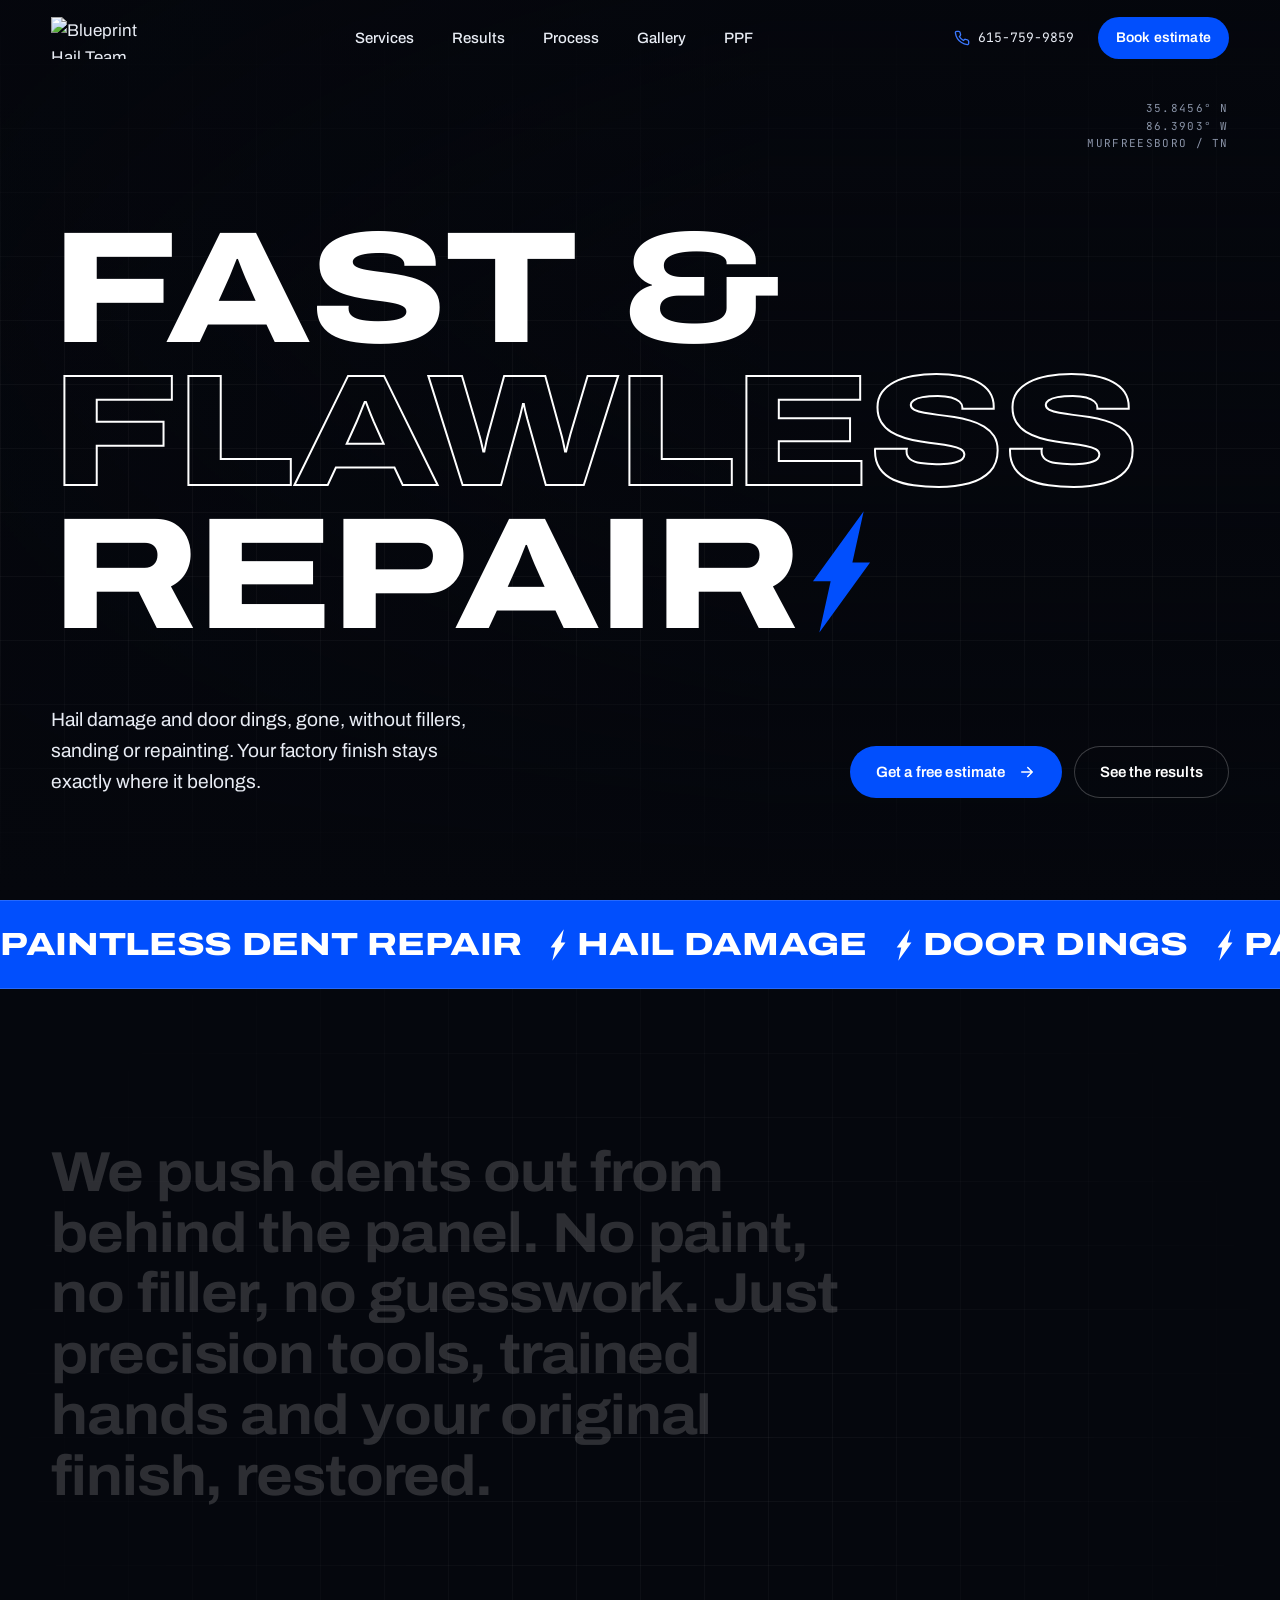
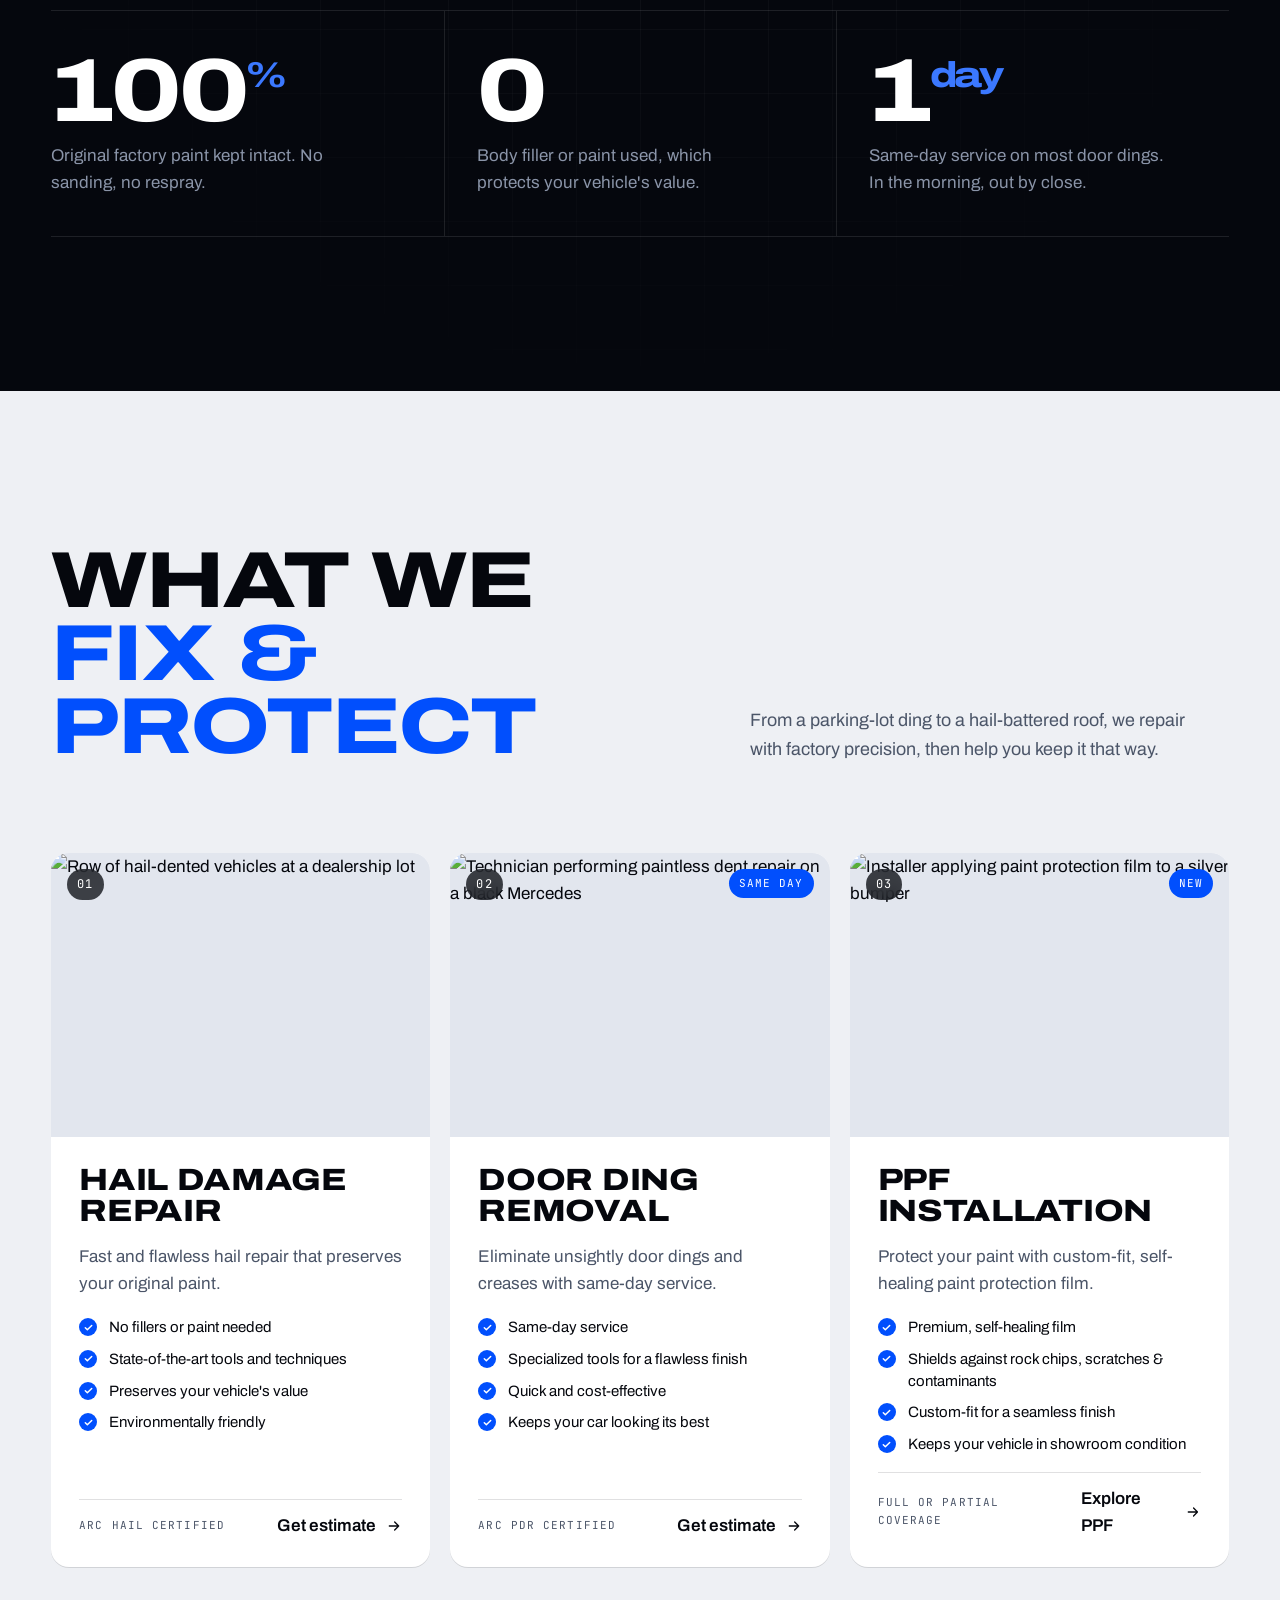
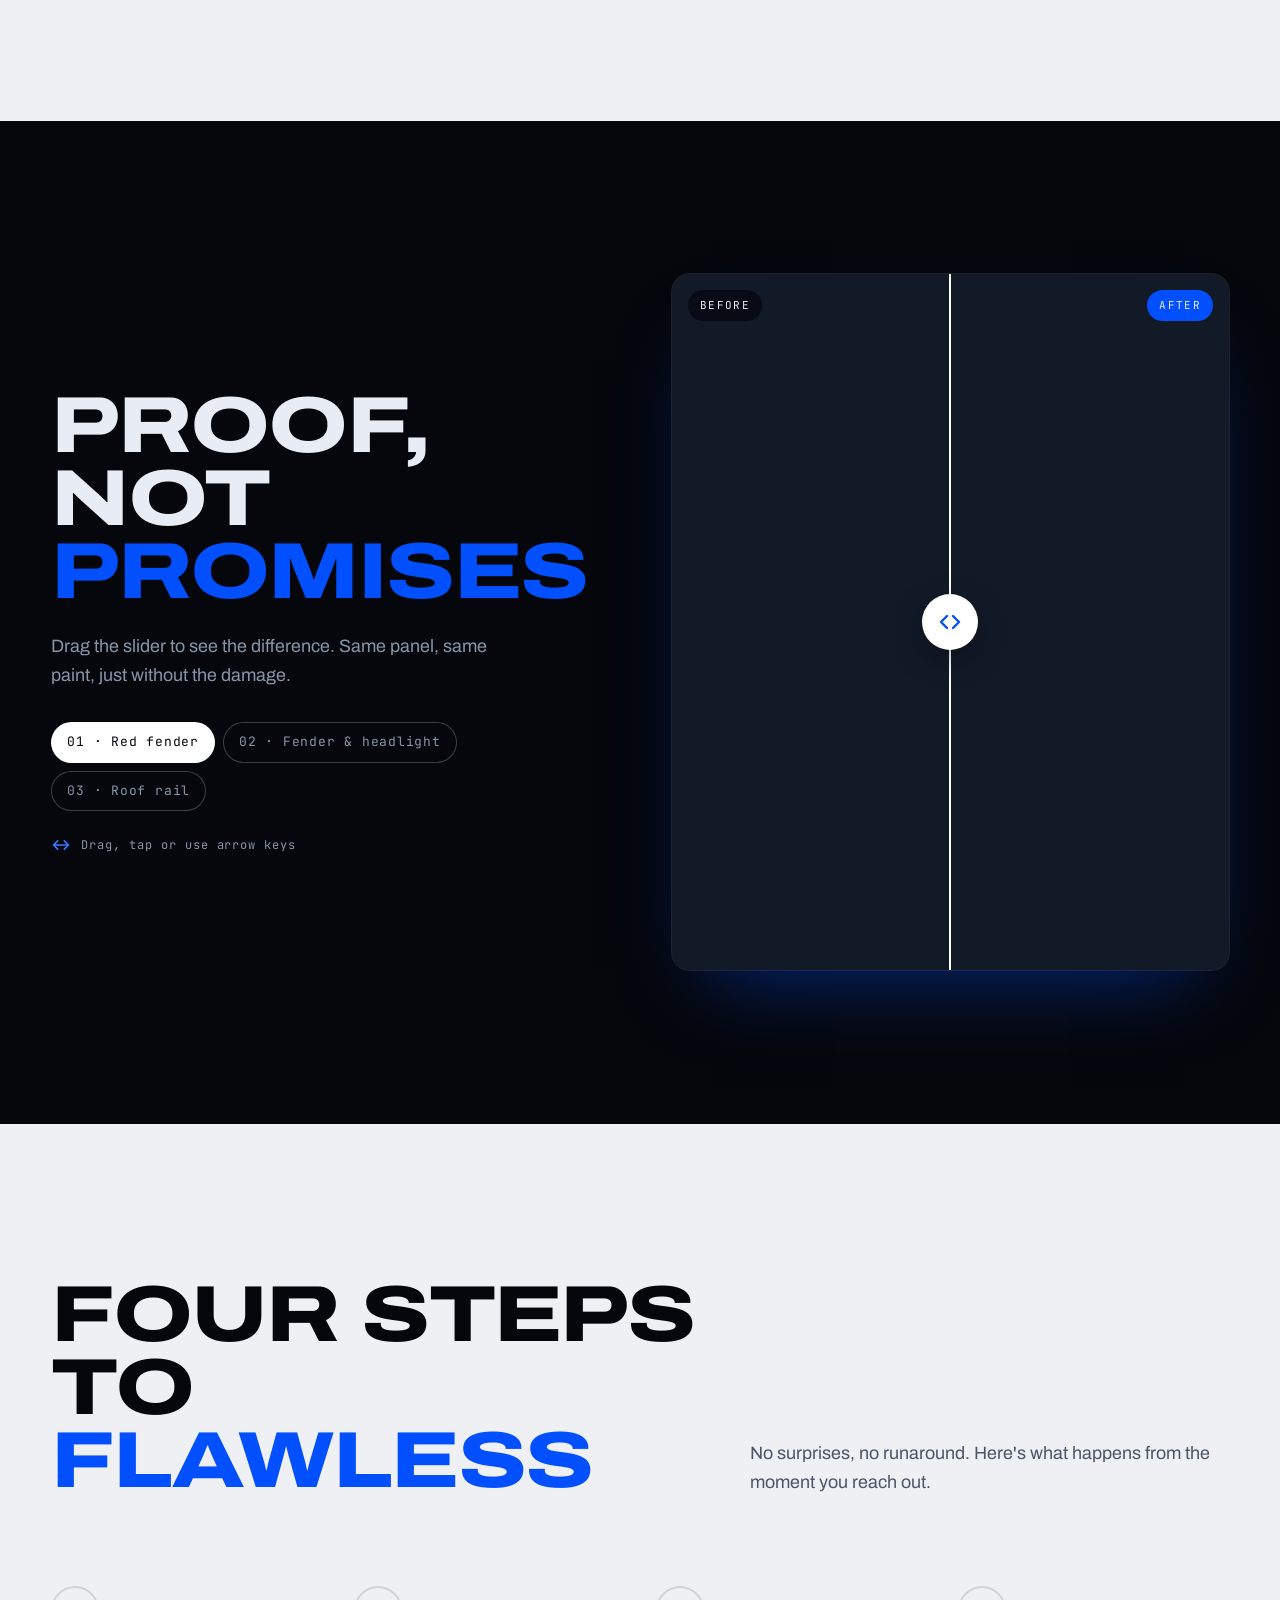
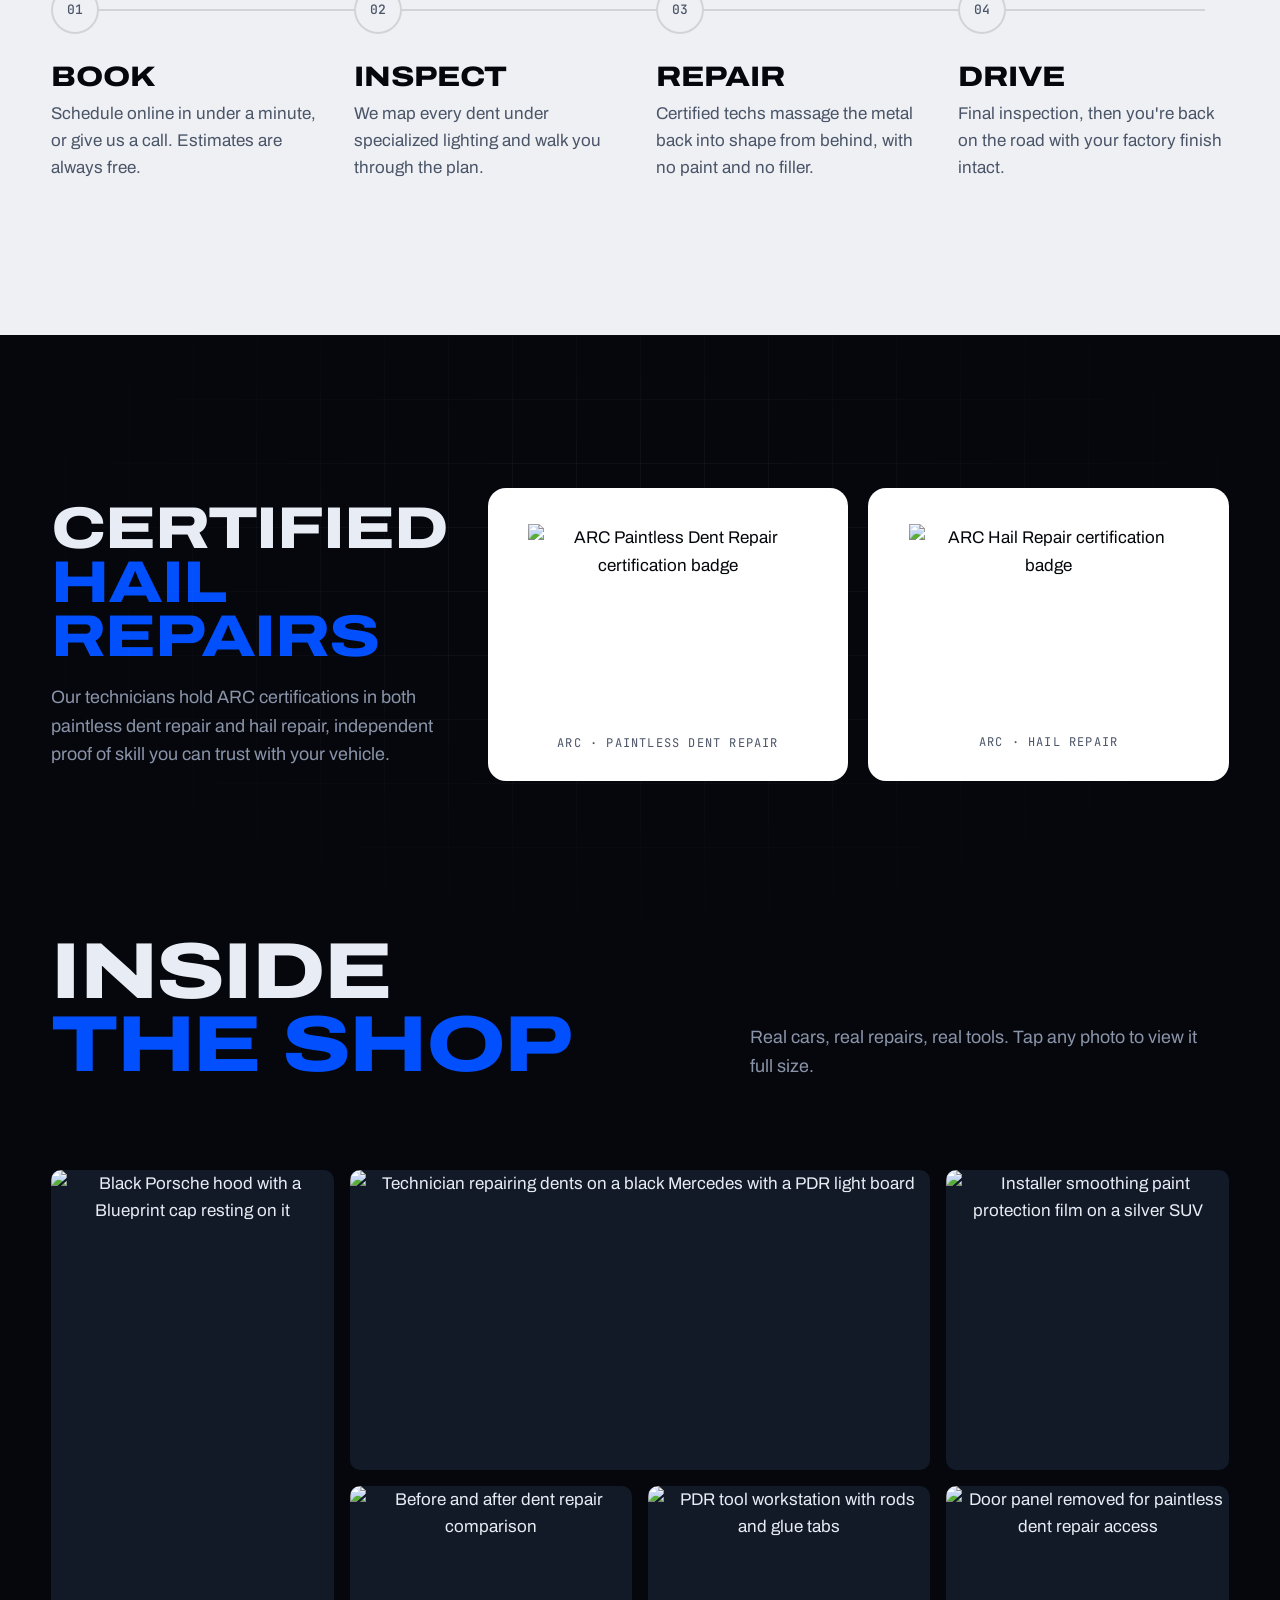
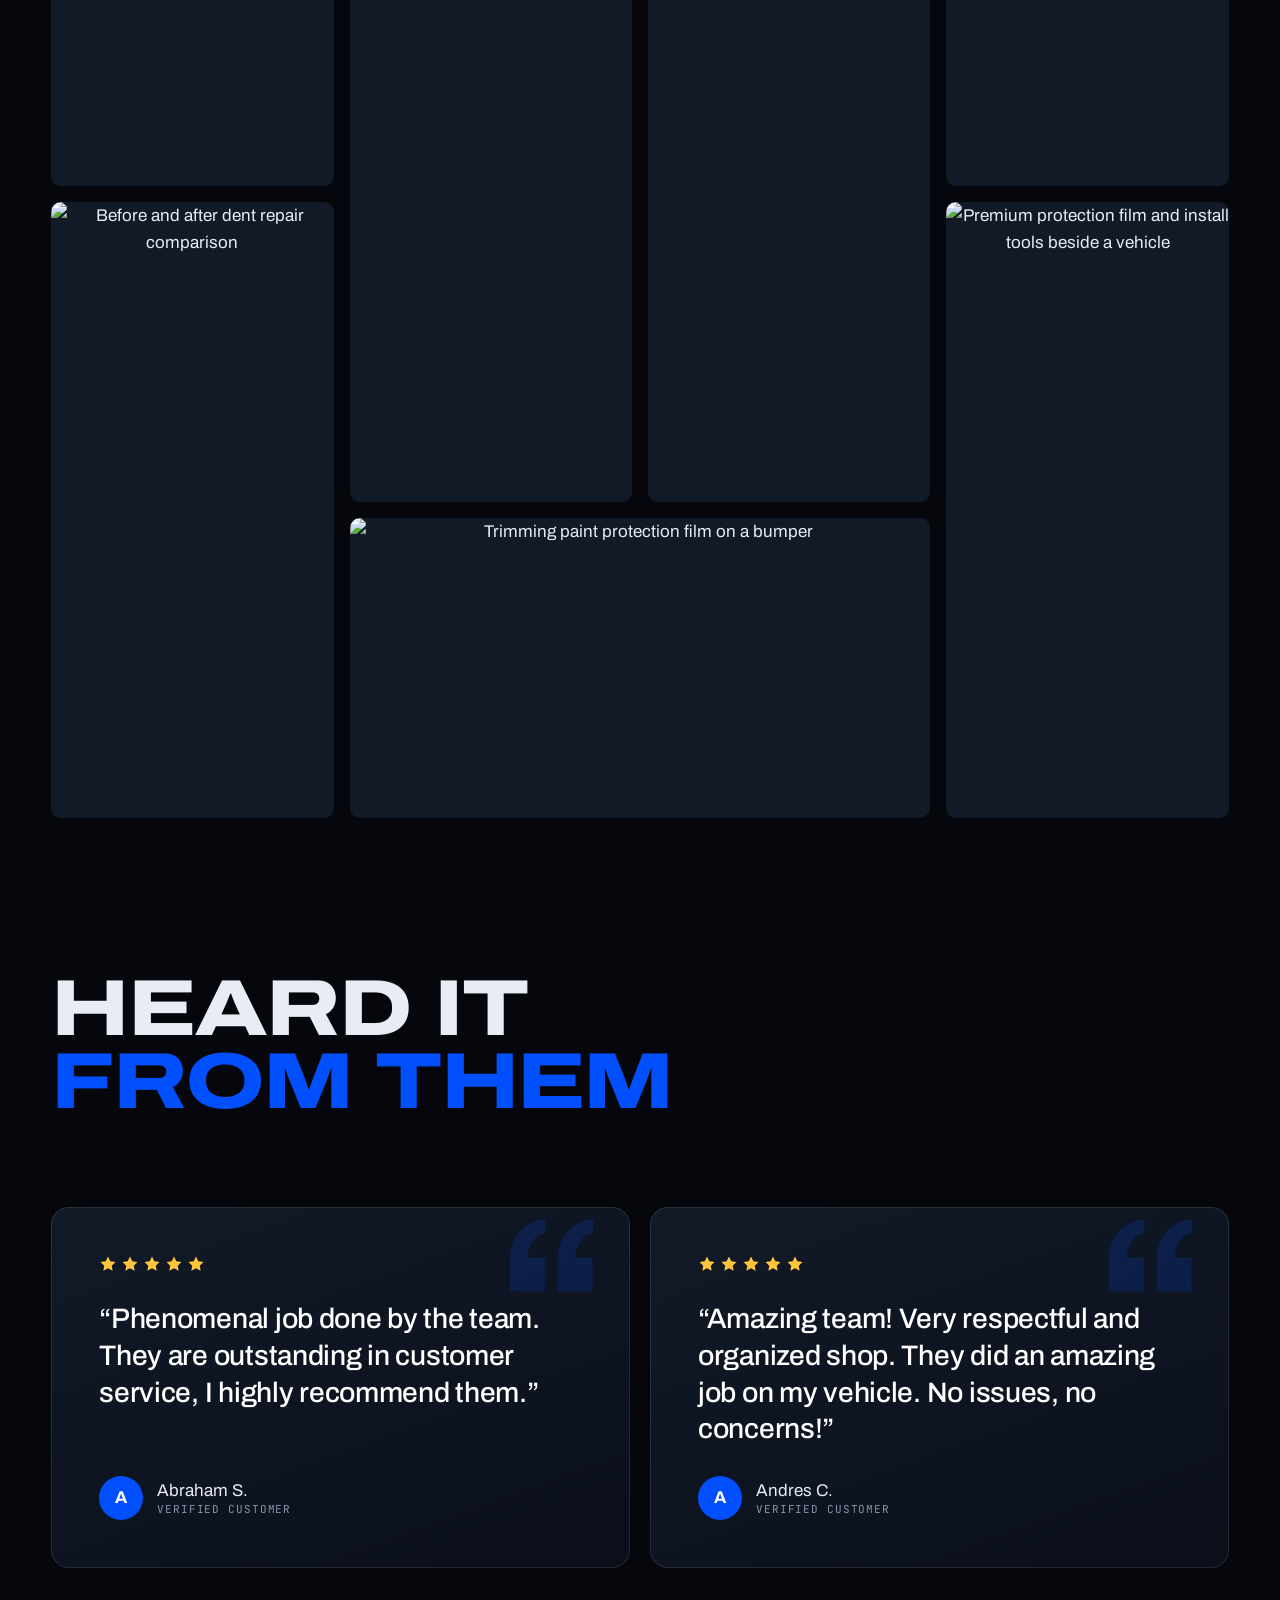
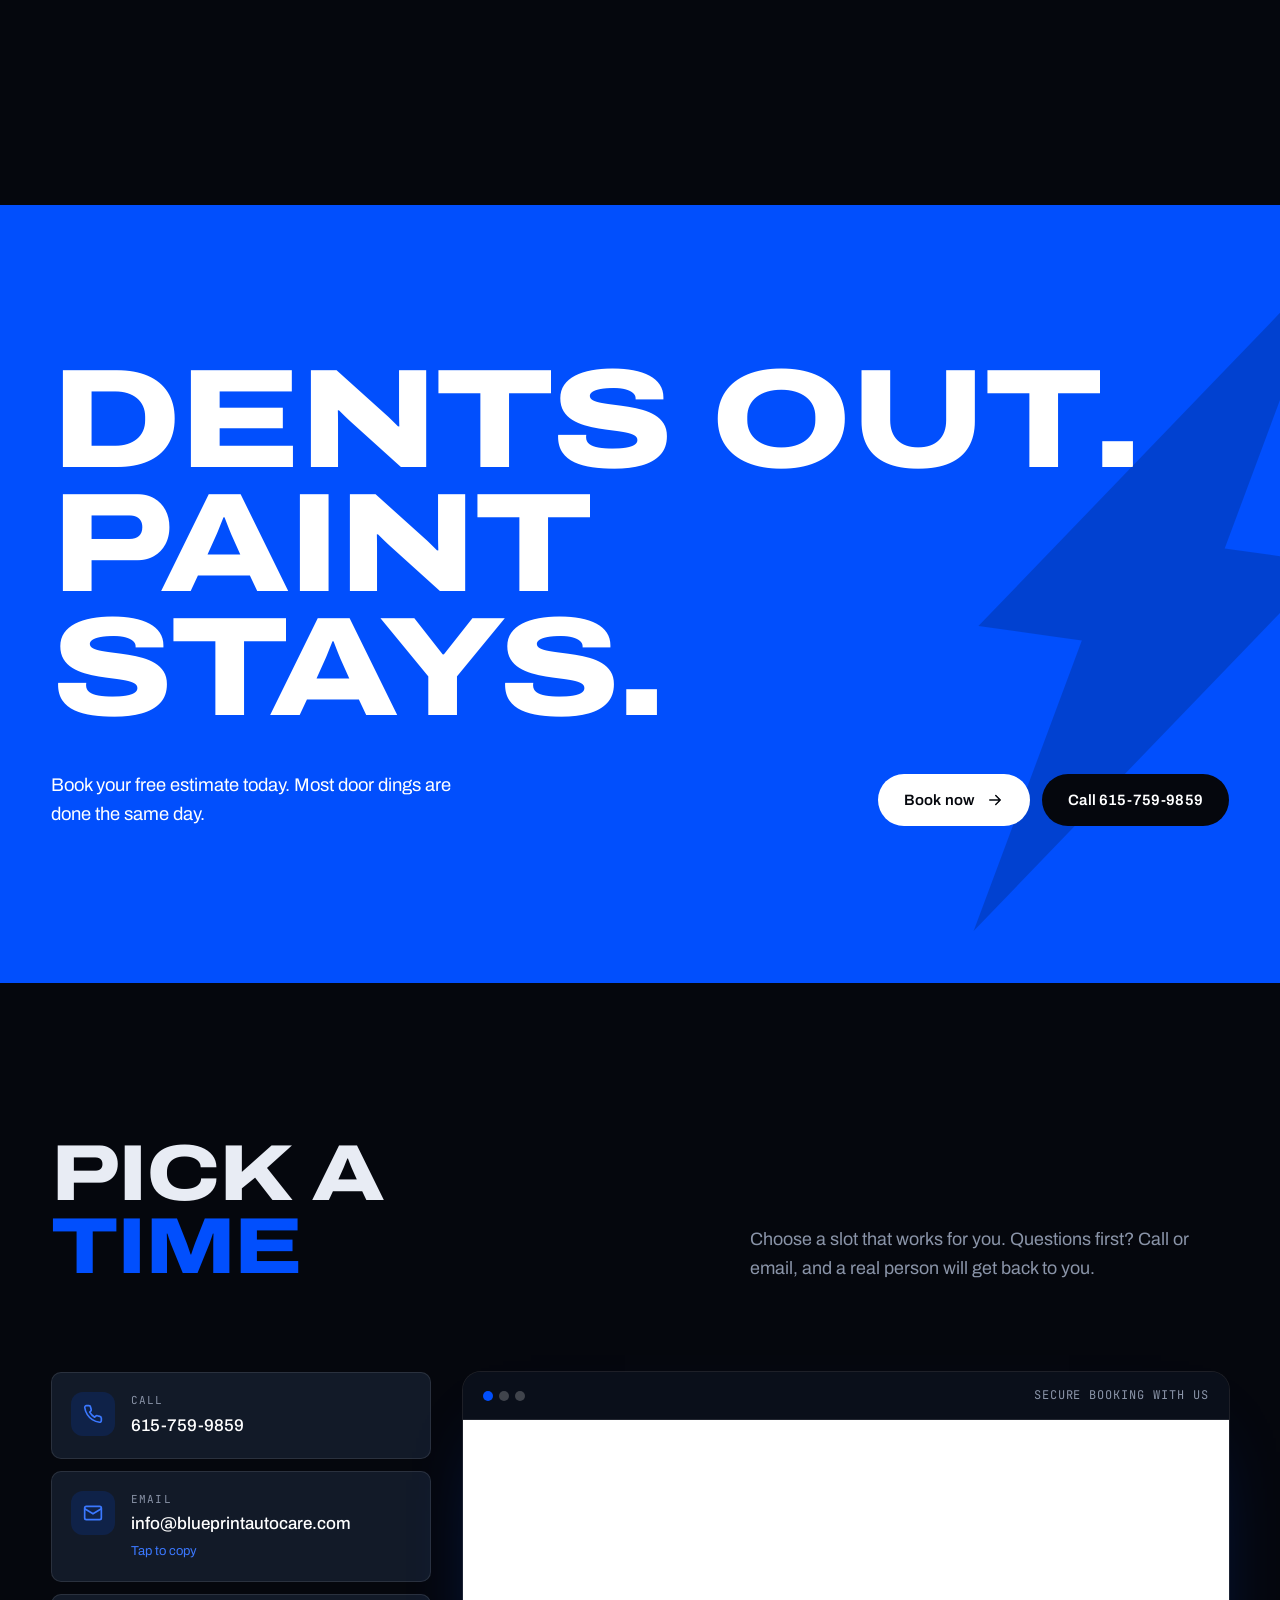
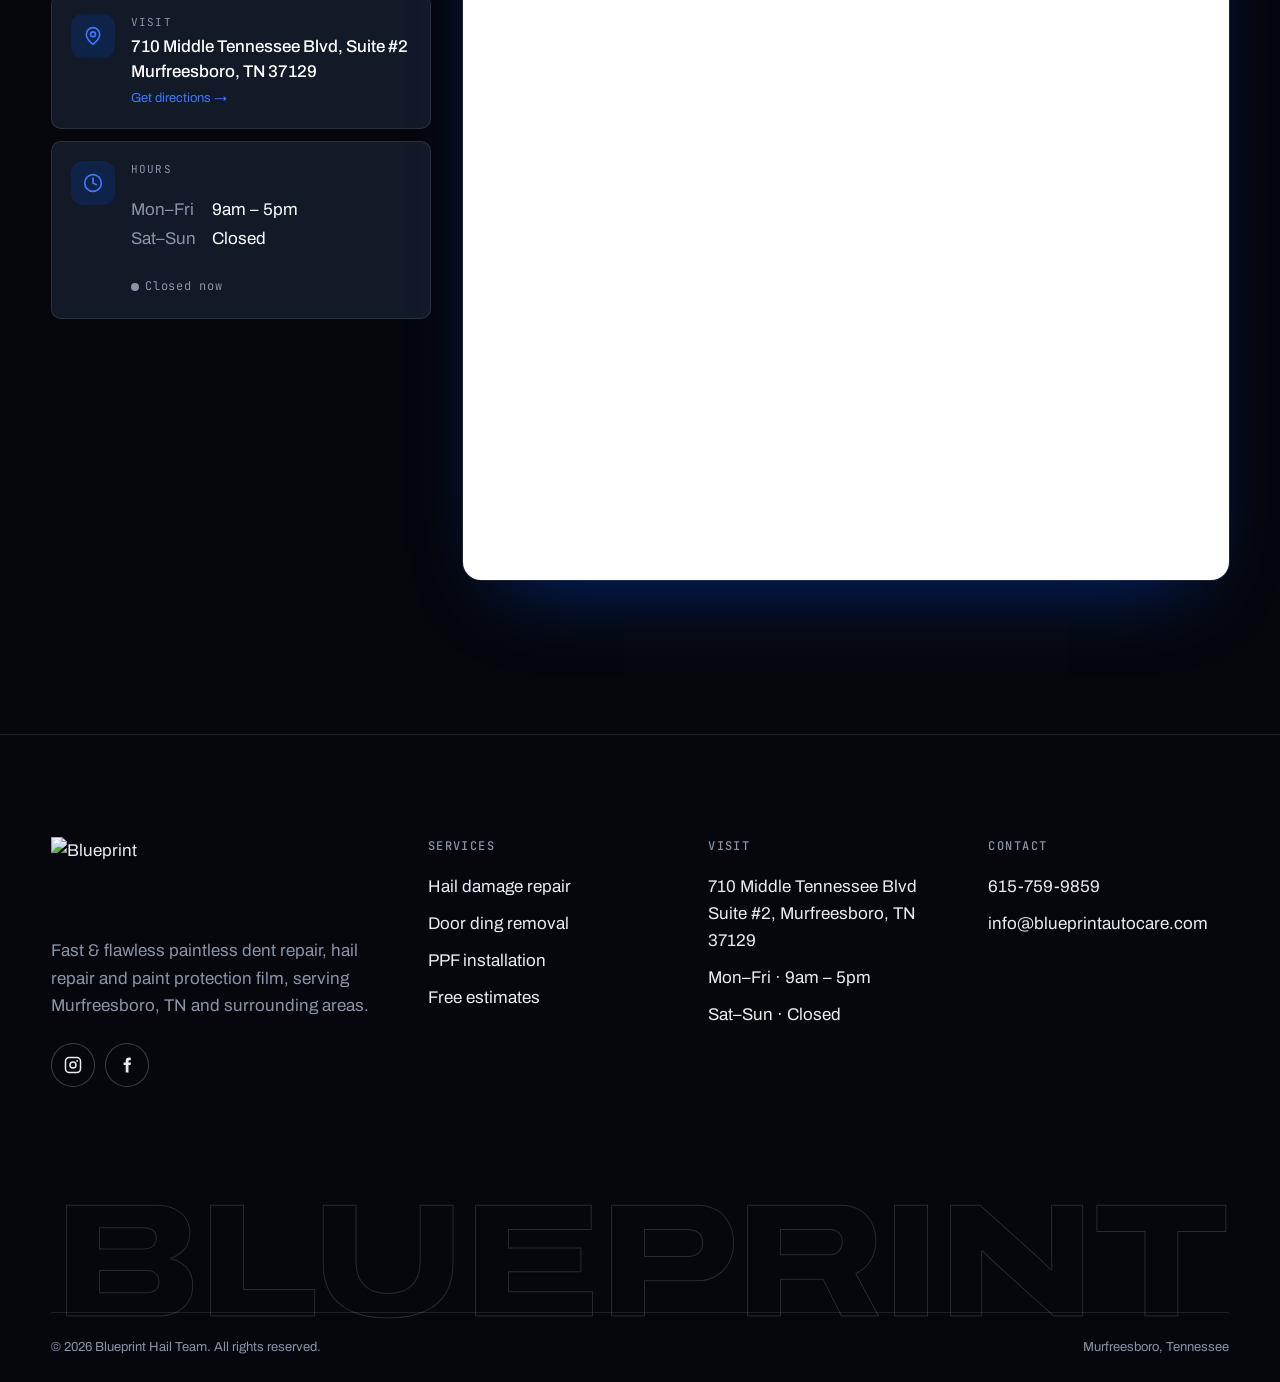
==== index.html @ 9aa2c20f "Jake Reboot 2.0" ====
<!DOCTYPE html>
<html lang="en" class="no-js">
<head>
	<meta charset="UTF-8">
	<meta name="viewport" content="width=device-width, initial-scale=1.0, viewport-fit=cover">
	<title>Blueprint Hail Team | Paintless Dent &amp; Hail Repair, PPF | Murfreesboro, TN</title>
	<meta name="description" content="Fast and flawless paintless dent repair, hail damage repair, door ding removal and paint protection film in Murfreesboro, TN. ARC certified. Free estimates.">
	<meta name="theme-color" content="#05070d">
	<meta property="og:title" content="Blueprint Hail Team | Fast &amp; Flawless Repair">
	<meta property="og:description" content="Paintless dent repair, hail repair and PPF in Murfreesboro, TN. Your original paint, preserved.">
	<meta property="og:image" content="https://blueprintautocare.com/assets/dent_4.jpg">
	<meta property="og:type" content="website">
	<link rel="icon" type="image/svg+xml" href="assets/2025%20Update-TAT_02_BP_Color%20Fill.svg">
	<link rel="preconnect" href="https://fonts.googleapis.com">
	<link rel="preconnect" href="https://fonts.gstatic.com" crossorigin>
	<link href="https://fonts.googleapis.com/css2?family=Archivo:wdth,wght@62..125,100..900&family=JetBrains+Mono:wght@400;500&display=swap" rel="stylesheet">
	<link rel="stylesheet" href="style.css?v=15">
	<script type="application/ld+json">
	{
		"@context": "https://schema.org",
		"@type": "AutoBodyShop",
		"name": "Blueprint Hail Team",
		"url": "https://blueprintautocare.com/",
		"telephone": "+1-615-759-9859",
		"email": "info@blueprintautocare.com",
		"image": "https://blueprintautocare.com/assets/dent_4.jpg",
		"address": {
			"@type": "PostalAddress",
			"streetAddress": "710 Middle Tennessee Blvd, Suite #2",
			"addressLocality": "Murfreesboro",
			"addressRegion": "TN",
			"postalCode": "37129",
			"addressCountry": "US"
		},
		"openingHoursSpecification": [{
			"@type": "OpeningHoursSpecification",
			"dayOfWeek": ["Monday", "Tuesday", "Wednesday", "Thursday", "Friday"],
			"opens": "09:00",
			"closes": "17:00"
		}],
		"sameAs": [
			"https://www.instagram.com/blueprinthailteam/",
			"https://www.facebook.com/p/Blueprint-Hail-Team-100042714476335/"
		]
	}
	</script>
</head>
<body>
	<svg width="0" height="0" style="position:absolute" aria-hidden="true">
		<symbol id="i-bolt" viewBox="15 8 142 290"><path fill="currentColor" d="M34.52,295.12l26.44-119.96H19.57L138.38,11.15l-26.44,119.97h41.39Z"/></symbol>
		<symbol id="i-arrow" viewBox="0 0 24 24"><path fill="none" stroke="currentColor" stroke-width="2" stroke-linecap="round" stroke-linejoin="round" d="M5 12h14M13 6l6 6-6 6"/></symbol>
		<symbol id="i-phone" viewBox="0 0 24 24"><path fill="none" stroke="currentColor" stroke-width="2" stroke-linecap="round" stroke-linejoin="round" d="M22 16.9v3a2 2 0 0 1-2.2 2 19.8 19.8 0 0 1-8.6-3.1 19.5 19.5 0 0 1-6-6A19.8 19.8 0 0 1 2.1 4.2 2 2 0 0 1 4.1 2h3a2 2 0 0 1 2 1.7c.1.9.4 1.8.7 2.7a2 2 0 0 1-.5 2.1L8 9.8a16 16 0 0 0 6 6l1.3-1.3a2 2 0 0 1 2.1-.4c.9.3 1.8.6 2.7.7a2 2 0 0 1 1.7 2z"/></symbol>
		<symbol id="i-pin" viewBox="0 0 24 24"><path fill="none" stroke="currentColor" stroke-width="2" stroke-linecap="round" stroke-linejoin="round" d="M20 10c0 6-8 12-8 12s-8-6-8-12a8 8 0 0 1 16 0z"/><circle cx="12" cy="10" r="3" fill="none" stroke="currentColor" stroke-width="2"/></symbol>
		<symbol id="i-mail" viewBox="0 0 24 24"><rect x="2" y="4" width="20" height="16" rx="2" fill="none" stroke="currentColor" stroke-width="2"/><path fill="none" stroke="currentColor" stroke-width="2" stroke-linecap="round" stroke-linejoin="round" d="m22 7-10 6L2 7"/></symbol>
		<symbol id="i-clock" viewBox="0 0 24 24"><circle cx="12" cy="12" r="10" fill="none" stroke="currentColor" stroke-width="2"/><path fill="none" stroke="currentColor" stroke-width="2" stroke-linecap="round" d="M12 6v6l4 2"/></symbol>
		<symbol id="i-star" viewBox="0 0 24 24"><path fill="currentColor" d="m12 2 3.1 6.3 6.9 1-5 4.9 1.2 6.8L12 17.8 5.8 21l1.2-6.8-5-4.9 6.9-1z"/></symbol>
		<symbol id="i-close" viewBox="0 0 24 24"><path fill="none" stroke="currentColor" stroke-width="2" stroke-linecap="round" d="M6 6l12 12M18 6 6 18"/></symbol>
		<symbol id="i-left" viewBox="0 0 24 24"><path fill="none" stroke="currentColor" stroke-width="2" stroke-linecap="round" stroke-linejoin="round" d="m15 18-6-6 6-6"/></symbol>
		<symbol id="i-right" viewBox="0 0 24 24"><path fill="none" stroke="currentColor" stroke-width="2" stroke-linecap="round" stroke-linejoin="round" d="m9 18 6-6-6-6"/></symbol>
		<symbol id="i-drag" viewBox="0 0 24 24"><path fill="none" stroke="currentColor" stroke-width="2" stroke-linecap="round" stroke-linejoin="round" d="M8 7l-5 5 5 5M16 7l5 5-5 5M3 12h18"/></symbol>
		<symbol id="i-instagram" viewBox="0 0 24 24"><rect x="2" y="2" width="20" height="20" rx="5" fill="none" stroke="currentColor" stroke-width="2"/><circle cx="12" cy="12" r="4" fill="none" stroke="currentColor" stroke-width="2"/><circle cx="17.5" cy="6.5" r="1.2" fill="currentColor"/></symbol>
		<symbol id="i-facebook" viewBox="0 0 24 24"><path fill="currentColor" d="M14 8.5V6.8c0-.8.2-1.3 1.4-1.3H17V2.2c-.3 0-1.3-.2-2.5-.2-2.5 0-4.2 1.5-4.2 4.3v2.2H7.5V12h2.8v10H14V12h2.8l.4-3.5z"/></symbol>
	</svg>

	<a class="skip-link" href="#main">Skip to content</a>

	<header class="nav">
		<div class="wrap nav__inner">
			<a class="nav__logo" href="index.html" aria-label="Blueprint Hail Team home">
				<img src="assets/2025%20Update-TAT_01w_Uppercase%20Text_Color%20Fill.svg" alt="Blueprint Hail Team" width="117" height="42">
			</a>
			<nav class="nav__links" aria-label="Primary">
				<a href="#services">Services</a>
				<a href="#results">Results</a>
				<a href="#process">Process</a>
				<a href="#gallery">Gallery</a>
				<a href="ppf.html">PPF</a>
			</nav>
			<div class="nav__right">
				<a class="nav__phone" href="tel:6157599859"><svg aria-hidden="true"><use href="#i-phone"/></svg>615-759-9859</a>
				<a class="btn btn--sm nav__book" href="#book">Book estimate</a>
				<button class="burger" type="button" aria-label="Open menu" aria-expanded="false" aria-controls="menu"><span></span></button>
			</div>
		</div>
	</header>

	<div class="menu" id="menu" aria-hidden="true">
		<nav class="menu__links" aria-label="Mobile">
			<a href="#services">Services</a>
			<a href="#results">Results</a>
			<a href="#process">Process</a>
			<a href="#gallery">Gallery</a>
			<a href="ppf.html">PPF</a>
		</nav>
		<div class="menu__foot">
			<a class="btn" href="#book">Book a free estimate <svg class="arrow" aria-hidden="true"><use href="#i-arrow"/></svg></a>
			<a class="btn btn--ghost" href="tel:6157599859"><svg class="arrow" aria-hidden="true"><use href="#i-phone"/></svg>615-759-9859</a>
			<p>710 Middle Tennessee Blvd, Suite #2, Murfreesboro, TN · Mon–Fri 9am–5pm</p>
		</div>
	</div>

	<main id="main">
		<!-- ================= HERO ================= -->
		<section class="hero" aria-labelledby="hero-title">
			<div class="hero__media" aria-hidden="true">
				<video autoplay muted loop playsinline preload="metadata" poster="assets/dent_4.jpg">
					<source src="assets/hero-bg.mp4" type="video/mp4">
				</video>
			</div>
			<div class="grid-bg" aria-hidden="true"></div>
			<div class="hero__coords" aria-hidden="true">35.8456° N<br>86.3903° W<br>MURFREESBORO / TN</div>

			<div class="wrap hero__inner">
				<h1 class="display hero__title" id="hero-title">
					<span class="line"><span>Fast &amp;</span></span>
					<span class="line"><span class="outline">Flawless</span></span>
					<span class="line"><span>Repair<svg class="bolt-inline" aria-hidden="true" style="color:var(--blue)"><use href="#i-bolt"/></svg></span></span>
				</h1>
				<div class="hero__bottom">
					<p class="hero__copy">Hail damage and door dings, gone, without fillers, sanding or repainting. Your factory finish stays exactly where it belongs.</p>
					<div class="hero__ctas">
						<a class="btn" href="#book" data-magnetic>Get a free estimate <svg class="arrow" aria-hidden="true"><use href="#i-arrow"/></svg></a>
						<a class="btn btn--ghost" href="#results">See the results</a>
					</div>
				</div>
			</div>
		</section>

		<!-- ================= MARQUEE ================= -->
		<div class="marquee" aria-hidden="true">
			<div class="marquee__track">
				<div class="marquee__group">
					<span class="marquee__item">Paintless dent repair <svg><use href="#i-bolt"/></svg></span>
					<span class="marquee__item">Hail damage <svg><use href="#i-bolt"/></svg></span>
					<span class="marquee__item">Door dings <svg><use href="#i-bolt"/></svg></span>
					<span class="marquee__item">Paint protection film <svg><use href="#i-bolt"/></svg></span>
					<span class="marquee__item">Original paint, preserved <svg><use href="#i-bolt"/></svg></span>
				</div>
				<div class="marquee__group">
					<span class="marquee__item">Paintless dent repair <svg><use href="#i-bolt"/></svg></span>
					<span class="marquee__item">Hail damage <svg><use href="#i-bolt"/></svg></span>
					<span class="marquee__item">Door dings <svg><use href="#i-bolt"/></svg></span>
					<span class="marquee__item">Paint protection film <svg><use href="#i-bolt"/></svg></span>
					<span class="marquee__item">Original paint, preserved <svg><use href="#i-bolt"/></svg></span>
				</div>
			</div>
		</div>

		<!-- ================= STATEMENT ================= -->
		<section class="section" aria-label="About Blueprint">
			<div class="grid-bg" aria-hidden="true"></div>
			<div class="wrap">
				<p class="statement__text" data-words data-accent="paint,precision,original">We push dents out from behind the panel. No paint, no filler, no guesswork. Just precision tools, trained hands and your original finish, restored.</p>

				<div class="stats reveal-stagger">
					<div class="stat">
						<div class="stat__num"><span data-count="100">100</span><sup>%</sup></div>
						<p class="stat__label">Original factory paint kept intact. No sanding, no respray.</p>
					</div>
					<div class="stat">
						<div class="stat__num">0</div>
						<p class="stat__label">Body filler or paint used, which protects your vehicle's value.</p>
					</div>
					<div class="stat">
						<div class="stat__num">1<sup>day</sup></div>
						<p class="stat__label">Same-day service on most door dings. In the morning, out by close.</p>
					</div>
				</div>
			</div>
		</section>

		<!-- ================= SERVICES ================= -->
		<section class="section section--light" id="services" aria-labelledby="services-title">
			<div class="wrap">
				<div class="section-head">
					<div class="section-head__title">
						<h2 class="display h2 reveal" id="services-title">What we<br><em>fix &amp; protect</em></h2>
					</div>
					<p class="lede reveal">From a parking-lot ding to a hail-battered roof, we repair with factory precision, then help you keep it that way.</p>
				</div>

				<div class="services reveal-stagger">
					<article class="service">
						<div class="service__media">
							<img src="assets/dent_4.jpg" alt="Row of hail-dented vehicles at a dealership lot" loading="lazy" width="1080" height="1079">
							<span class="service__num">01</span>
						</div>
						<div class="service__body">
							<h3 class="service__title">Hail damage repair</h3>
							<p class="service__desc">Fast and flawless hail repair that preserves your original paint.</p>
							<ul class="checklist">
								<li>No fillers or paint needed</li>
								<li>State-of-the-art tools and techniques</li>
								<li>Preserves your vehicle's value</li>
								<li>Environmentally friendly</li>
							</ul>
							<div class="service__foot">
								<small>ARC Hail certified</small>
								<a class="link-arrow" href="#book">Get estimate <svg aria-hidden="true"><use href="#i-arrow"/></svg></a>
							</div>
						</div>
					</article>

					<article class="service">
						<div class="service__media">
							<img src="assets/repair1.jpg" alt="Technician performing paintless dent repair on a black Mercedes" loading="lazy" width="647" height="483">
							<span class="service__num">02</span>
							<span class="service__tag">Same day</span>
						</div>
						<div class="service__body">
							<h3 class="service__title">Door ding removal</h3>
							<p class="service__desc">Eliminate unsightly door dings and creases with same-day service.</p>
							<ul class="checklist">
								<li>Same-day service</li>
								<li>Specialized tools for a flawless finish</li>
								<li>Quick and cost-effective</li>
								<li>Keeps your car looking its best</li>
							</ul>
							<div class="service__foot">
								<small>ARC PDR certified</small>
								<a class="link-arrow" href="#book">Get estimate <svg aria-hidden="true"><use href="#i-arrow"/></svg></a>
							</div>
						</div>
					</article>

					<article class="service">
						<div class="service__media">
							<img src="assets/dsc01618-web.jpg" alt="Installer applying paint protection film to a silver bumper" loading="lazy" width="1600" height="1069">
							<span class="service__num">03</span>
							<span class="service__tag">New</span>
						</div>
						<div class="service__body">
							<h3 class="service__title">PPF installation</h3>
							<p class="service__desc">Protect your paint with custom-fit, self-healing paint protection film.</p>
							<ul class="checklist">
								<li>Premium, self-healing film</li>
								<li>Shields against rock chips, scratches &amp; contaminants</li>
								<li>Custom-fit for a seamless finish</li>
								<li>Keeps your vehicle in showroom condition</li>
							</ul>
							<div class="service__foot">
								<small>Full or partial coverage</small>
								<a class="link-arrow" href="ppf.html">Explore PPF <svg aria-hidden="true"><use href="#i-arrow"/></svg></a>
							</div>
						</div>
					</article>
				</div>
			</div>
		</section>

		<!-- ================= BEFORE / AFTER ================= -->
		<section class="section" id="results" aria-labelledby="results-title">
			<div class="wrap ba">
				<div>
					<h2 class="display h2 reveal" id="results-title">Proof,<br>not <em>promises</em></h2>
					<p class="lede reveal" style="margin-top:24px">Drag the slider to see the difference. Same panel, same paint, just without the damage.</p>
					<div class="ba__tabs reveal" role="tablist" aria-label="Repair examples">
						<button class="ba__tab" role="tab" aria-selected="true" tabindex="0" aria-controls="compare" data-before="assets/ba/1-before.jpg" data-after="assets/ba/1-after.jpg">01 · Red fender</button>
						<button class="ba__tab" role="tab" aria-selected="false" tabindex="-1" aria-controls="compare" data-before="assets/ba/2-before.jpg" data-after="assets/ba/2-after.jpg">02 · Fender &amp; headlight</button>
						<button class="ba__tab" role="tab" aria-selected="false" tabindex="-1" aria-controls="compare" data-before="assets/ba/3-before.jpg" data-after="assets/ba/3-after.jpg">03 · Roof rail</button>
					</div>
					<p class="ba__hint reveal"><svg aria-hidden="true"><use href="#i-drag"/></svg>Drag, tap or use arrow keys</p>
				</div>

				<div class="compare clip-reveal" id="compare" role="tabpanel">
					<div class="compare__img compare__img--before" style="background-image:url('assets/ba/1-before.jpg')"></div>
					<div class="compare__img compare__img--after" style="background-image:url('assets/ba/1-after.jpg')"></div>
					<span class="compare__label compare__label--before">Before</span>
					<span class="compare__label compare__label--after">After</span>
					<input class="compare__range" type="range" min="0" max="100" value="50" step="0.5" aria-label="Before and after comparison slider">
					<span class="compare__handle" aria-hidden="true"></span>
				</div>
			</div>
		</section>

		<!-- ================= PROCESS ================= -->
		<section class="section section--light" id="process" aria-labelledby="process-title">
			<div class="wrap">
				<div class="section-head">
					<div class="section-head__title">
						<h2 class="display h2 reveal" id="process-title">Four steps to<br><em>flawless</em></h2>
					</div>
					<p class="lede reveal">No surprises, no runaround. Here's what happens from the moment you reach out.</p>
				</div>

				<div class="process" role="list">
					<span class="process__rail" aria-hidden="true"><span></span></span>
					<div class="step" role="listitem">
						<span class="step__dot">01</span>
						<div>
							<h3 class="step__title">Book</h3>
							<p class="step__text">Schedule online in under a minute, or give us a call. Estimates are always free.</p>
						</div>
					</div>
					<div class="step" role="listitem">
						<span class="step__dot">02</span>
						<div>
							<h3 class="step__title">Inspect</h3>
							<p class="step__text">We map every dent under specialized lighting and walk you through the plan.</p>
						</div>
					</div>
					<div class="step" role="listitem">
						<span class="step__dot">03</span>
						<div>
							<h3 class="step__title">Repair</h3>
							<p class="step__text">Certified techs massage the metal back into shape from behind, with no paint and no filler.</p>
						</div>
					</div>
					<div class="step" role="listitem">
						<span class="step__dot">04</span>
						<div>
							<h3 class="step__title">Drive</h3>
							<p class="step__text">Final inspection, then you're back on the road with your factory finish intact.</p>
						</div>
					</div>
				</div>
			</div>
		</section>

		<!-- ================= CERTIFICATIONS ================= -->
		<section class="section" aria-labelledby="certs-title">
			<div class="grid-bg" aria-hidden="true"></div>
			<div class="wrap certs">
				<div class="cert-copy">
					<h2 class="display h2 reveal" id="certs-title" style="font-size:clamp(2.2rem,4.6vw,4rem)">Certified<br><em>hail repairs</em></h2>
					<p class="lede reveal">Our technicians hold ARC certifications in both paintless dent repair and hail repair, independent proof of skill you can trust with your vehicle.</p>
				</div>
				<div class="cert reveal">
					<img src="assets/arc_pdr.png" alt="ARC Paintless Dent Repair certification badge" loading="lazy" width="485" height="328">
					<span class="cert__label">ARC · Paintless Dent Repair</span>
				</div>
				<div class="cert reveal">
					<img src="assets/arc_hail.png" alt="ARC Hail Repair certification badge" loading="lazy" width="489" height="328">
					<span class="cert__label">ARC · Hail Repair</span>
				</div>
			</div>
		</section>

		<!-- ================= GALLERY ================= -->
		<section class="section" id="gallery" aria-labelledby="gallery-title" style="padding-top:0">
			<div class="wrap">
				<div class="section-head">
					<div class="section-head__title">
						<h2 class="display h2 reveal" id="gallery-title">Inside<br><em>the shop</em></h2>
					</div>
					<p class="lede reveal">Real cars, real repairs, real tools. Tap any photo to view it full size.</p>
				</div>

				<div class="gallery reveal-stagger">
					<button class="gallery__item gallery__item--tall" type="button" data-caption="Porsche · Blueprint crew">
						<img src="assets/img1.jpg" alt="Black Porsche hood with a Blueprint cap resting on it" loading="lazy">
					</button>
					<button class="gallery__item gallery__item--wide" type="button" data-caption="PDR on site">
						<img src="assets/repair1.jpg" alt="Technician repairing dents on a black Mercedes with a PDR light board" loading="lazy">
					</button>
					<button class="gallery__item" type="button" data-caption="PPF install">
						<img src="assets/dsc01597-web.jpg" alt="Installer smoothing paint protection film on a silver SUV" loading="lazy">
					</button>
					<button class="gallery__item gallery__item--tall" type="button" data-caption="Before / after">
						<img src="assets/bp_before-and-after_2.jpg" alt="Before and after dent repair comparison" loading="lazy">
					</button>
					<button class="gallery__item gallery__item--tall" type="button" data-caption="The workstation">
						<img src="assets/work%20station%202.jpg" alt="PDR tool workstation with rods and glue tabs" loading="lazy">
					</button>
					<button class="gallery__item" type="button" data-caption="Door access">
						<img src="assets/post%20D_1.jpg" alt="Door panel removed for paintless dent repair access" loading="lazy">
					</button>
					<button class="gallery__item gallery__item--tall" type="button" data-caption="Before / after">
						<img src="assets/bp_before-and-after_3.jpg" alt="Before and after dent repair comparison" loading="lazy">
					</button>
					<button class="gallery__item gallery__item--tall" type="button" data-caption="Premium materials">
						<img src="assets/dsc01588-web.jpg" alt="Premium protection film and install tools beside a vehicle" loading="lazy">
					</button>
					<button class="gallery__item gallery__item--wide" type="button" data-caption="PPF · Precision trim">
						<img src="assets/dsc01618-web.jpg" alt="Trimming paint protection film on a bumper" loading="lazy">
					</button>
				</div>
			</div>
		</section>

		<!-- ================= REVIEWS ================= -->
		<section class="section" id="reviews" aria-labelledby="reviews-title" style="padding-top:0">
			<div class="wrap">
				<div class="section-head">
					<div class="section-head__title">
						<h2 class="display h2 reveal" id="reviews-title">Heard it<br><em>from them</em></h2>
					</div>
				</div>
				<div class="reviews reveal-stagger">
					<figure class="review">
						<div class="stars" aria-label="5 out of 5 stars"><svg><use href="#i-star"/></svg><svg><use href="#i-star"/></svg><svg><use href="#i-star"/></svg><svg><use href="#i-star"/></svg><svg><use href="#i-star"/></svg></div>
						<blockquote>“Phenomenal job done by the team. They are outstanding in customer service, I highly recommend them.”</blockquote>
						<figcaption><span class="avatar" aria-hidden="true">A</span><span>Abraham S.<small>Verified customer</small></span></figcaption>
					</figure>
					<figure class="review">
						<div class="stars" aria-label="5 out of 5 stars"><svg><use href="#i-star"/></svg><svg><use href="#i-star"/></svg><svg><use href="#i-star"/></svg><svg><use href="#i-star"/></svg><svg><use href="#i-star"/></svg></div>
						<blockquote>“Amazing team! Very respectful and organized shop. They did an amazing job on my vehicle. No issues, no concerns!”</blockquote>
						<figcaption><span class="avatar" aria-hidden="true">A</span><span>Andres C.<small>Verified customer</small></span></figcaption>
					</figure>
				</div>
				<div class="reviews__cta reveal">
					<a class="btn btn--ghost" href="https://www.google.com/maps/search/?api=1&amp;query=Blueprint+Hail+Team+Murfreesboro+TN" target="_blank" rel="noopener">Read more on Google <svg class="arrow" aria-hidden="true"><use href="#i-arrow"/></svg></a>
				</div>
			</div>
		</section>

		<!-- ================= CTA BAND ================= -->
		<section class="section section--blue cta-band" aria-label="Get started">
			<svg class="cta-band__bolt" viewBox="15 8 142 290" aria-hidden="true"><path d="M34.52,295.12l26.44-119.96H19.57L138.38,11.15l-26.44,119.97h41.39Z"/></svg>
			<div class="wrap">
				<h2 class="display cta-band__title reveal">Dents out.<br>Paint stays.</h2>
				<div class="cta-band__row reveal">
					<p style="max-width:40ch;font-size:1.15rem">Book your free estimate today. Most door dings are done the same day.</p>
					<div style="display:flex;gap:12px;flex-wrap:wrap">
						<a class="btn btn--white" href="#book" data-magnetic>Book now <svg class="arrow" aria-hidden="true"><use href="#i-arrow"/></svg></a>
						<a class="btn btn--dark" href="tel:6157599859">Call 615-759-9859</a>
					</div>
				</div>
			</div>
		</section>

		<!-- ================= BOOKING ================= -->
		<section class="section" id="book" aria-labelledby="book-title">
			<div class="wrap">
				<div class="section-head">
					<div class="section-head__title">
						<h2 class="display h2 reveal" id="book-title">Pick a<br><em>time</em></h2>
					</div>
					<p class="lede reveal">Choose a slot that works for you. Questions first? Call or email, and a real person will get back to you.</p>
				</div>

				<div class="booking">
					<div class="info-list reveal-stagger">
						<a class="info" href="tel:6157599859">
							<span class="info__icon"><svg aria-hidden="true"><use href="#i-phone"/></svg></span>
							<span><span class="info__k">Call</span><span class="info__v">615-759-9859</span></span>
						</a>
						<button class="info" type="button" data-copy="info@blueprintautocare.com">
							<span class="info__icon"><svg aria-hidden="true"><use href="#i-mail"/></svg></span>
							<span><span class="info__k">Email</span><span class="info__v">info@blueprintautocare.com</span><span class="info__note" aria-live="polite">Tap to copy</span></span>
						</button>
						<a class="info" href="https://www.google.com/maps/dir/?api=1&amp;destination=710%20Middle%20Tennessee%20Blvd%20Suite%20%232%20Murfreesboro%2C%20TN%2037129" target="_blank" rel="noopener">
							<span class="info__icon"><svg aria-hidden="true"><use href="#i-pin"/></svg></span>
							<span><span class="info__k">Visit</span><span class="info__v">710 Middle Tennessee Blvd, Suite #2<br>Murfreesboro, TN 37129</span><span class="info__note">Get directions →</span></span>
						</a>
						<div class="info">
							<span class="info__icon"><svg aria-hidden="true"><use href="#i-clock"/></svg></span>
							<span>
								<span class="info__k">Hours</span>
								<dl class="hours"><dt>Mon–Fri</dt><dd>9am – 5pm</dd><dt>Sat–Sun</dt><dd>Closed</dd></dl>
								<span class="open-badge" aria-live="polite"></span>
							</span>
						</div>
					</div>

					<div class="scheduler reveal">
						<div class="scheduler__bar"><span class="scheduler__dots" aria-hidden="true"><i></i><i></i><i></i></span><span>Secure booking with us</span></div>
						<!-- Google Calendar Appointment Scheduling begin -->
<iframe src="https://calendar.google.com/calendar/appointments/schedules/AcZssZ2P0lIAbGLiR3K-W4976WwD8EBDW6SEz6bKkScvPcoPEzA7Uhv_6_Kh0KGtB_3BS-S6Pb1pARoO?gv=true" style="border: 0" width="100%" height="600" frameborder="0"></iframe>
<!-- end Google Calendar Appointment Scheduling -->
					</div>
				</div>
			</div>
		</section>
	</main>

	<!-- ================= FOOTER ================= -->
	<footer class="footer">
		<div class="wrap">
			<div class="footer__grid">
				<div class="footer__brand">
					<img src="assets/2025%20Update-TAT_02w_BP_Color%20Fill.svg" alt="Blueprint" width="120" height="80" loading="lazy">
					<p>Fast &amp; flawless paintless dent repair, hail repair and paint protection film, serving Murfreesboro, TN and surrounding areas.</p>
					<div class="socials">
						<a href="https://www.instagram.com/blueprinthailteam/" target="_blank" rel="noopener" aria-label="Instagram"><svg aria-hidden="true"><use href="#i-instagram"/></svg></a>
						<a href="https://www.facebook.com/p/Blueprint-Hail-Team-100042714476335/" target="_blank" rel="noopener" aria-label="Facebook"><svg aria-hidden="true"><use href="#i-facebook"/></svg></a>
					</div>
				</div>
				<div>
					<h4>Services</h4>
					<ul class="footer__list">
						<li><a href="#services">Hail damage repair</a></li>
						<li><a href="#services">Door ding removal</a></li>
						<li><a href="ppf.html">PPF installation</a></li>
						<li><a href="#book">Free estimates</a></li>
					</ul>
				</div>
				<div>
					<h4>Visit</h4>
					<ul class="footer__list">
						<li><a href="https://www.google.com/maps/dir/?api=1&amp;destination=710%20Middle%20Tennessee%20Blvd%20Suite%20%232%20Murfreesboro%2C%20TN%2037129" target="_blank" rel="noopener">710 Middle Tennessee Blvd<br>Suite #2, Murfreesboro, TN 37129</a></li>
						<li>Mon–Fri · 9am – 5pm</li>
						<li>Sat–Sun · Closed</li>
					</ul>
				</div>
				<div>
					<h4>Contact</h4>
					<ul class="footer__list">
						<li><a href="tel:6157599859">615-759-9859</a></li>
						<li><a href="mailto:info@blueprintautocare.com">info@blueprintautocare.com</a></li>
					</ul>
				</div>
			</div>
		</div>
		<div class="display footer__mega" aria-hidden="true">Blueprint</div>
		<div class="wrap">
			<div class="footer__bottom">
				<span>© <span data-year>2026</span> Blueprint Hail Team. All rights reserved.</span>
				<span>Murfreesboro, Tennessee</span>
			</div>
		</div>
	</footer>

	<div class="action-bar" aria-label="Quick actions">
		<a class="btn btn--ghost" href="tel:6157599859"><svg class="arrow" aria-hidden="true"><use href="#i-phone"/></svg>Call</a>
		<a class="btn" href="#book">Free estimate</a>
	</div>

	<div class="lightbox" role="dialog" aria-modal="true" aria-label="Photo viewer" aria-hidden="true">
		<span class="lightbox__count"></span>
		<img src="[data-uri]" alt="">
		<button class="lightbox__btn lightbox__close" type="button" aria-label="Close"><svg aria-hidden="true"><use href="#i-close"/></svg></button>
		<button class="lightbox__btn lightbox__prev" type="button" aria-label="Previous photo"><svg aria-hidden="true"><use href="#i-left"/></svg></button>
		<button class="lightbox__btn lightbox__next" type="button" aria-label="Next photo"><svg aria-hidden="true"><use href="#i-right"/></svg></button>
	</div>

	<script src="script.js?v=15"></script>
</body>
</html>
---- style.css ----
/* ==========================================================================
   Blueprint Hail Team: design system
   ========================================================================== */

:root {
  --blue: #014ffd;
  --blue-hi: #3b78ff;
  --blue-glow: rgba(1, 79, 253, 0.45);
  --ink: #05070d;
  --ink-2: #0a0f1a;
  --navy: #041c2c;
  --steel: #121a28;
  --paper: #eef0f4;
  --paper-2: #e2e6ee;
  --white: #ffffff;
  --text: #e8ecf4;
  --muted: #8a94a8;
  --muted-dark: #4b5568;
  --line: rgba(255, 255, 255, 0.1);
  --line-strong: rgba(255, 255, 255, 0.22);
  --line-dark: rgba(5, 7, 13, 0.12);

  --font: "Archivo", system-ui, -apple-system, "Segoe UI", sans-serif;
  --mono: "JetBrains Mono", ui-monospace, "SF Mono", Menlo, monospace;

  --gutter: clamp(16px, 4vw, 56px);
  --max: 1440px;
  --radius: 18px;
  --radius-sm: 10px;
  --ease: cubic-bezier(0.22, 1, 0.36, 1);
  --ease-in-out: cubic-bezier(0.65, 0, 0.35, 1);
  --nav-h: 76px;
}

/* ---------- Reset ---------- */
*, *::before, *::after { box-sizing: border-box; }
html { -webkit-text-size-adjust: 100%; scroll-behavior: smooth; scroll-padding-top: var(--nav-h); }
body {
  margin: 0;
  background: var(--ink);
  color: var(--text);
  font-family: var(--font);
  font-size: 17px;
  line-height: 1.6;
  font-variation-settings: "wdth" 100;
  -webkit-font-smoothing: antialiased;
  overflow-x: hidden;
}
img, video, svg, iframe { display: block; max-width: 100%; }
a { color: inherit; text-decoration: none; }
button { font: inherit; color: inherit; background: none; border: 0; cursor: pointer; padding: 0; }
h1, h2, h3, h4, p, ul, figure, blockquote { margin: 0; }
ul { padding: 0; list-style: none; }
::selection { background: var(--blue); color: var(--white); }
:focus-visible { outline: 2px solid var(--blue-hi); outline-offset: 3px; border-radius: 4px; }

.sr-only {
  position: absolute; width: 1px; height: 1px; padding: 0; margin: -1px;
  overflow: hidden; clip: rect(0 0 0 0); white-space: nowrap; border: 0;
}
.skip-link {
  position: fixed; top: 12px; left: 12px; z-index: 200;
  background: var(--blue); color: var(--white); padding: 10px 16px; border-radius: 999px;
  transform: translateY(-200%); transition: transform 0.3s var(--ease);
}
.skip-link:focus { transform: none; }

/* ---------- Layout primitives ---------- */
.wrap { width: 100%; max-width: var(--max); margin-inline: auto; padding-inline: var(--gutter); }
.section { position: relative; padding-block: clamp(88px, 12vw, 168px); }
.section--light { background: var(--paper); color: var(--ink); }
.section--blue { background: var(--blue); color: var(--white); }

.display {
  font-weight: 800;
  font-variation-settings: "wdth" 125;
  text-transform: uppercase;
  letter-spacing: -0.02em;
  line-height: 0.92;
}
.h2 {
  font-size: clamp(2.4rem, 6.2vw, 5.6rem);
}
.h2 em, .display em {
  font-style: normal;
  color: var(--blue);
}
.section--blue .h2 em { color: var(--ink); }
.lede { font-size: clamp(1.05rem, 1.4vw, 1.25rem); color: var(--muted); max-width: 46ch; }
.section--light .lede { color: var(--muted-dark); }

.section-head {
  display: grid; gap: 28px;
  grid-template-columns: 1fr;
  margin-bottom: clamp(48px, 7vw, 96px);
}
.section-head__title { display: grid; gap: 20px; }
@media (min-width: 900px) {
  .section-head { grid-template-columns: 1.4fr 1fr; align-items: end; }
}

/* blueprint grid texture */
.grid-bg {
  position: absolute; inset: 0; pointer-events: none;
  background-image:
    linear-gradient(var(--line) 1px, transparent 1px),
    linear-gradient(90deg, var(--line) 1px, transparent 1px);
  background-size: 64px 64px;
  mask-image: radial-gradient(ellipse at 50% 40%, #000 0%, transparent 75%);
  -webkit-mask-image: radial-gradient(ellipse at 50% 40%, #000 0%, transparent 75%);
  opacity: 0.5;
}

/* ---------- Buttons ---------- */
.btn {
  --bg: var(--blue); --fg: var(--white);
  position: relative; isolation: isolate; overflow: hidden;
  display: inline-flex; align-items: center; justify-content: center; gap: 12px;
  min-height: 52px; padding: 0 26px;
  border-radius: 999px;
  background: var(--bg); color: var(--fg);
  font-weight: 600; font-size: 15px; letter-spacing: 0.01em;
  transition: transform 0.4s var(--ease), box-shadow 0.4s var(--ease), color 0.4s var(--ease);
  white-space: nowrap;
}
.btn::before {
  content: ""; position: absolute; inset: 0; z-index: -1;
  background: var(--white);
  transform: translateY(101%);
  border-radius: inherit;
  transition: transform 0.5s var(--ease);
}
.btn:hover::before { transform: none; }
.btn:hover { color: var(--blue); box-shadow: 0 14px 40px -12px var(--blue-glow); }
.btn .arrow { width: 18px; height: 18px; transition: transform 0.4s var(--ease); }
.btn:hover .arrow { transform: translateX(3px) rotate(-45deg); }

.btn--ghost { --bg: transparent; --fg: var(--white); box-shadow: inset 0 0 0 1px var(--line-strong); }
.btn--ghost:hover { color: var(--ink); box-shadow: inset 0 0 0 1px var(--white); }
.btn--dark { --bg: var(--ink); --fg: var(--white); }
.btn--dark::before { background: var(--blue); }
.btn--dark:hover { color: var(--white); }
.btn--white { --bg: var(--white); --fg: var(--ink); }
.btn--white::before { background: var(--ink); }
.btn--white:hover { color: var(--white); }
.btn--sm { min-height: 42px; padding: 0 18px; font-size: 14px; }

.link-arrow {
  display: inline-flex; align-items: center; gap: 10px;
  font-weight: 600; border-bottom: 1px solid currentColor; padding-bottom: 4px;
  transition: gap 0.3s var(--ease), color 0.3s;
}
.link-arrow:hover { gap: 16px; color: var(--blue); }
.link-arrow svg { width: 16px; height: 16px; }

/* ---------- Navigation ---------- */
.nav {
  position: fixed; inset: 0 0 auto 0; z-index: 100;
  height: var(--nav-h);
  transition: background 0.4s var(--ease), backdrop-filter 0.4s, transform 0.5s var(--ease), box-shadow 0.4s;
}
.nav.is-scrolled {
  background: rgba(5, 7, 13, 0.72);
  backdrop-filter: blur(16px) saturate(140%);
  -webkit-backdrop-filter: blur(16px) saturate(140%);
  box-shadow: 0 1px 0 var(--line);
}
.nav.is-hidden { transform: translateY(-100%); }
.nav__inner {
  height: 100%; display: flex; align-items: center; justify-content: space-between; gap: 24px;
}
.nav__logo img { height: 42px; width: auto; }
.nav__links { display: none; gap: 6px; }
.nav__links a {
  position: relative; padding: 10px 16px; border-radius: 999px;
  font-size: 15px; font-weight: 500; color: var(--text);
  transition: background 0.3s, color 0.3s;
}
.nav__links a:hover, .nav__links a[aria-current="page"] { background: rgba(255,255,255,0.08); color: var(--white); }
.nav__right { display: flex; align-items: center; gap: 10px; }
.nav__phone {
  display: none; align-items: center; gap: 8px;
  font-family: var(--mono); font-size: 13px; color: var(--text);
  padding: 10px 14px; border-radius: 999px;
  transition: background 0.3s;
}
.nav__phone:hover { background: rgba(255,255,255,0.08); }
.nav__phone svg { width: 16px; height: 16px; color: var(--blue-hi); }
.nav__book { display: none; }

.burger {
  width: 48px; height: 48px; border-radius: 50%;
  display: grid; place-items: center;
  background: rgba(255,255,255,0.08);
  box-shadow: inset 0 0 0 1px var(--line);
}
.burger span { position: relative; width: 18px; height: 2px; background: currentColor; transition: background 0.2s; }
.burger span::before, .burger span::after {
  content: ""; position: absolute; left: 0; width: 100%; height: 2px; background: currentColor;
  transition: transform 0.4s var(--ease), top 0.4s var(--ease);
}
.burger span::before { top: -6px; }
.burger span::after { top: 6px; }
.menu-open .burger span { background: transparent; }
.menu-open .burger span::before { top: 0; transform: rotate(45deg); }
.menu-open .burger span::after { top: 0; transform: rotate(-45deg); }

@media (min-width: 1000px) {
  .nav__links { display: flex; }
  .nav__phone { display: inline-flex; }
  .nav__book { display: inline-flex; }
  .burger { display: none; }
}
@media (min-width: 560px) and (max-width: 999px) {
  .nav__book { display: inline-flex; }
}

/* Mobile menu */
.menu {
  position: fixed; inset: 0; z-index: 90;
  background: var(--ink);
  padding: calc(var(--nav-h) + 24px) var(--gutter) 32px;
  display: flex; flex-direction: column; justify-content: space-between;
  clip-path: inset(0 0 100% 0);
  transition: clip-path 0.7s var(--ease-in-out), visibility 0s 0.7s;
  visibility: hidden;
  overflow-y: auto;
}
.menu-open .menu { clip-path: inset(0 0 0 0); visibility: visible; transition: clip-path 0.7s var(--ease-in-out); }
.menu-open { overflow: hidden; }
.menu__links { display: grid; gap: 4px; }
.menu__links a {
  display: flex; align-items: baseline; gap: 16px;
  font-size: clamp(2.4rem, 11vw, 4rem);
  font-weight: 800; font-variation-settings: "wdth" 125; text-transform: uppercase; line-height: 1.05;
  padding-block: 6px; border-bottom: 1px solid var(--line);
  opacity: 0; transform: translateY(24px);
  transition: opacity 0.5s var(--ease), transform 0.6s var(--ease), color 0.3s;
}
.menu__links a:hover { color: var(--blue-hi); }
.menu-open .menu__links a { opacity: 1; transform: none; }
.menu-open .menu__links a:nth-child(1) { transition-delay: 0.25s; }
.menu-open .menu__links a:nth-child(2) { transition-delay: 0.3s; }
.menu-open .menu__links a:nth-child(3) { transition-delay: 0.35s; }
.menu-open .menu__links a:nth-child(4) { transition-delay: 0.4s; }
.menu-open .menu__links a:nth-child(5) { transition-delay: 0.45s; }
.menu__foot { display: grid; gap: 16px; margin-top: 40px; color: var(--muted); font-size: 15px; }
.menu__foot .btn { width: 100%; }

/* ---------- Hero ---------- */
.hero {
  position: relative; min-height: 100svh;
  display: flex; flex-direction: column; justify-content: flex-end;
  overflow: hidden; isolation: isolate;
  padding-top: calc(var(--nav-h) + 40px);
}
.hero__media { position: absolute; inset: 0; z-index: -2; }
.hero__media video {
  width: 100%; height: 100%; object-fit: cover;
  transform: scale(1.08);
  animation: heroZoom 2.4s var(--ease) forwards;
}
@keyframes heroZoom { to { transform: scale(1); } }
.hero__media::after {
  content: ""; position: absolute; inset: 0;
  background:
    linear-gradient(180deg, rgba(5,7,13,0.65) 0%, rgba(5,7,13,0.15) 35%, rgba(5,7,13,0.55) 65%, var(--ink) 100%),
    linear-gradient(90deg, rgba(5,7,13,0.75) 0%, transparent 60%);
}
.hero .grid-bg { z-index: -1; opacity: 0.35; mask-image: linear-gradient(180deg, transparent, #000 40%, #000 70%, transparent); -webkit-mask-image: linear-gradient(180deg, transparent, #000 40%, #000 70%, transparent); }

.hero__inner { padding-bottom: clamp(48px, 8vw, 112px); }
.hero__title {
  font-size: clamp(3.1rem, 12.4vw, 12rem);
  line-height: 0.86;
  color: var(--white);
}
.hero__title .line { display: block; overflow: hidden; padding-bottom: 0.04em; }
.hero__title .line > span { display: inline-block; transform: translateY(105%); animation: lineUp 1.1s var(--ease) forwards; }
.hero__title .line:nth-child(2) > span { animation-delay: 0.1s; }
.hero__title .line:nth-child(3) > span { animation-delay: 0.2s; }
@keyframes lineUp { to { transform: none; } }
.hero__title .outline {
  color: transparent;
  -webkit-text-stroke: 2px var(--white);
}
.hero__title .bolt-inline {
  display: inline-block; width: 0.42em; height: 0.78em; vertical-align: -0.04em; margin-left: 0.06em;
}

.hero__bottom {
  margin-top: clamp(32px, 5vw, 56px);
  display: grid; gap: 28px;
  grid-template-columns: 1fr;
  align-items: end;
  opacity: 0; transform: translateY(20px);
  animation: fadeUp 1s var(--ease) 0.6s forwards;
}
@keyframes fadeUp { to { opacity: 1; transform: none; } }
.hero__copy { font-size: clamp(1.05rem, 1.5vw, 1.3rem); max-width: 40ch; color: var(--text); }
.hero__ctas { display: flex; flex-wrap: wrap; gap: 12px; }
@media (min-width: 900px) {
  .hero__bottom { grid-template-columns: 1fr auto; }
}

.hero__coords {
  position: absolute; right: var(--gutter); top: calc(var(--nav-h) + 24px);
  font-family: var(--mono); font-size: 11px; letter-spacing: 0.12em; color: var(--muted);
  text-align: right; display: none;
}
@media (min-width: 900px) { .hero__coords { display: block; } }

/* ---------- Marquee ---------- */
.marquee {
  background: var(--blue); color: var(--white);
  overflow: hidden; white-space: nowrap;
  padding-block: 18px;
  border-block: 1px solid rgba(255,255,255,0.15);
}
.marquee__track { display: inline-flex; animation: marquee 32s linear infinite; }
.marquee__group { display: inline-flex; align-items: center; }
.marquee__item {
  display: inline-flex; align-items: center; gap: 28px; padding-right: 28px;
  font-weight: 800; font-variation-settings: "wdth" 125; text-transform: uppercase;
  font-size: clamp(1.25rem, 2.6vw, 2rem); letter-spacing: -0.01em;
}
.marquee__item svg { width: 18px; height: 32px; flex: none; }
@keyframes marquee { to { transform: translateX(-50%); } }

/* ---------- Statement / intro ---------- */
.statement__text {
  font-size: clamp(1.8rem, 4.4vw, 4rem);
  font-weight: 700; line-height: 1.08; letter-spacing: -0.02em;
  font-variation-settings: "wdth" 110;
  max-width: 22ch;
}
.statement__text .w { color: rgba(255,255,255,0.16); transition: color 0.4s; }
.statement__text .w.is-lit { color: var(--white); }
.statement__text .w.accent.is-lit { color: var(--blue-hi); }

.stats {
  margin-top: clamp(56px, 8vw, 112px);
  display: grid; grid-template-columns: 1fr; gap: 0;
  border-top: 1px solid var(--line);
}
.stat { padding: 32px 0; border-bottom: 1px solid var(--line); display: grid; gap: 10px; }
.stat__num {
  font-size: clamp(3.4rem, 7vw, 6rem); font-weight: 800; font-variation-settings: "wdth" 125;
  line-height: 0.9; letter-spacing: -0.03em; color: var(--white);
}
.stat__num sup { font-size: 0.4em; color: var(--blue-hi); vertical-align: top; position: relative; top: 0.25em; }
.stat__label { color: var(--muted); max-width: 30ch; }
@media (min-width: 800px) {
  .stats { grid-template-columns: repeat(3, 1fr); border-bottom: 1px solid var(--line); }
  .stat { border-bottom: 0; padding: 40px 32px 40px 0; }
  .stat + .stat { padding-left: 32px; border-left: 1px solid var(--line); }
}

/* ---------- Services ---------- */
.services { display: grid; gap: 20px; grid-template-columns: 1fr; }
@media (min-width: 760px) { .services { grid-template-columns: repeat(2, 1fr); } }
@media (min-width: 1100px) { .services { grid-template-columns: repeat(3, 1fr); } }

.service {
  position: relative;
  background: var(--white);
  border-radius: var(--radius);
  overflow: hidden;
  display: flex; flex-direction: column;
  box-shadow: 0 1px 0 var(--line-dark);
  transition: transform 0.6s var(--ease), box-shadow 0.6s var(--ease);
}
.service:hover { transform: translateY(-6px); box-shadow: 0 30px 60px -30px rgba(1, 30, 90, 0.35); }
.service__media { position: relative; aspect-ratio: 4 / 3; overflow: hidden; background: var(--paper-2); }
.service__media img { width: 100%; height: 100%; object-fit: cover; transition: transform 1.2s var(--ease); }
.service:hover .service__media img { transform: scale(1.06); }
.service__num {
  position: absolute; top: 16px; left: 16px;
  font-family: var(--mono); font-size: 12px; letter-spacing: 0.1em;
  background: rgba(5,7,13,0.75); color: var(--white);
  backdrop-filter: blur(8px); -webkit-backdrop-filter: blur(8px);
  padding: 6px 10px; border-radius: 999px;
}
.service__tag {
  position: absolute; top: 16px; right: 16px;
  font-family: var(--mono); font-size: 11px; letter-spacing: 0.1em; text-transform: uppercase;
  background: var(--blue); color: var(--white); padding: 6px 10px; border-radius: 999px;
}
.service__body { padding: 28px; display: flex; flex-direction: column; gap: 16px; flex: 1; }
.service__title {
  font-size: clamp(1.6rem, 2.4vw, 2rem); font-weight: 800; font-variation-settings: "wdth" 120;
  text-transform: uppercase; line-height: 1; letter-spacing: -0.01em;
}
.service__desc { color: var(--muted-dark); }
.checklist { display: grid; gap: 10px; margin-top: 4px; }
.checklist li { display: flex; gap: 12px; align-items: flex-start; font-size: 15px; line-height: 1.45; }
.checklist li::before {
  content: ""; flex: none; width: 18px; height: 18px; margin-top: 1px; border-radius: 50%;
  background: var(--blue) url("data:image/svg+xml,%3Csvg xmlns='http://www.w3.org/2000/svg' viewBox='0 0 24 24' fill='none' stroke='white' stroke-width='3.2' stroke-linecap='round' stroke-linejoin='round'%3E%3Cpath d='M5 12.5l4.5 4.5L19 7.5'/%3E%3C/svg%3E") center / 11px no-repeat;
}
.service__foot { margin-top: auto; padding-top: 12px; border-top: 1px solid var(--line-dark); display: flex; justify-content: space-between; align-items: center; gap: 12px; }
.service__foot .link-arrow { border: 0; padding: 0; }
.service__foot small { font-family: var(--mono); font-size: 11px; letter-spacing: 0.1em; text-transform: uppercase; color: var(--muted-dark); }

/* ---------- Before / After ---------- */
.ba { display: grid; gap: clamp(32px, 5vw, 80px); grid-template-columns: 1fr; align-items: center; }
@media (min-width: 960px) { .ba { grid-template-columns: 1fr 1fr; } }

.ba__tabs { display: flex; gap: 8px; flex-wrap: wrap; margin-top: 32px; }
.ba__tab {
  font-family: var(--mono); font-size: 13px; letter-spacing: 0.06em;
  padding: 10px 16px; border-radius: 999px;
  box-shadow: inset 0 0 0 1px var(--line-strong); color: var(--muted);
  transition: background 0.3s, color 0.3s, box-shadow 0.3s;
}
.ba__tab:hover { color: var(--white); }
.ba__tab[aria-selected="true"] { background: var(--white); color: var(--ink); box-shadow: none; }
.ba__hint { margin-top: 24px; font-family: var(--mono); font-size: 12px; color: var(--muted); letter-spacing: 0.08em; display: flex; align-items: center; gap: 10px; }
.ba__hint svg { width: 20px; height: 20px; color: var(--blue-hi); }

.compare {
  --pos: 50%;
  position: relative; width: 100%; max-width: 560px; margin-inline: auto;
  aspect-ratio: 4 / 5;
  border-radius: var(--radius); overflow: hidden;
  background: var(--steel);
  user-select: none; -webkit-user-select: none;
  touch-action: pan-y;
  box-shadow: 0 40px 80px -40px rgba(1, 79, 253, 0.5), 0 0 0 1px var(--line);
}
.compare__img {
  position: absolute; inset: 0;
  background-size: cover;
  background-position: center;
  background-repeat: no-repeat;
  transition: opacity 0.4s;
}
.compare__img--after { clip-path: inset(0 0 0 var(--pos)); }
.compare__label {
  position: absolute; top: 16px; z-index: 2;
  font-family: var(--mono); font-size: 11px; letter-spacing: 0.12em; text-transform: uppercase;
  padding: 7px 12px; border-radius: 999px;
  background: rgba(5,7,13,0.7); backdrop-filter: blur(8px); -webkit-backdrop-filter: blur(8px);
}
.compare__label--before { left: 16px; }
.compare__label--after { right: 16px; background: var(--blue); }
.compare__handle {
  position: absolute; top: 0; bottom: 0; left: var(--pos); z-index: 3;
  width: 2px; margin-left: -1px; background: var(--white);
  pointer-events: none;
}
.compare__handle::after {
  content: ""; position: absolute; top: 50%; left: 50%;
  width: 56px; height: 56px; transform: translate(-50%, -50%);
  border-radius: 50%; background: var(--white);
  box-shadow: 0 10px 30px rgba(0,0,0,0.35);
  background-image: url("data:image/svg+xml,%3Csvg xmlns='http://www.w3.org/2000/svg' viewBox='0 0 24 24' fill='none' stroke='%23014ffd' stroke-width='2.4' stroke-linecap='round' stroke-linejoin='round'%3E%3Cpath d='M9 6l-6 6 6 6M15 6l6 6-6 6'/%3E%3C/svg%3E");
  background-size: 24px; background-position: center; background-repeat: no-repeat;
}
.compare__range {
  position: absolute; inset: 0; z-index: 4; width: 100%; height: 100%;
  margin: 0; opacity: 0; cursor: ew-resize;
  -webkit-appearance: none; appearance: none;
}
.compare__range:focus-visible + .compare__handle::after { outline: 3px solid var(--blue-hi); outline-offset: 3px; }

/* ---------- Process ---------- */
.process { position: relative; display: grid; gap: 0; grid-template-columns: 1fr; counter-reset: step; }
.process__rail {
  position: absolute; left: 23px; top: 24px; bottom: 24px; width: 2px;
  background: var(--line-dark);
}
.process__rail span { position: absolute; inset: 0 0 auto 0; height: var(--progress, 0%); background: var(--blue); transition: height 0.1s linear; }
.step { position: relative; display: grid; grid-template-columns: 48px 1fr; gap: 24px; padding-block: 24px; }
.step__dot {
  width: 48px; height: 48px; border-radius: 50%;
  display: grid; place-items: center;
  background: var(--paper); box-shadow: inset 0 0 0 2px var(--line-dark);
  font-family: var(--mono); font-size: 13px; font-weight: 500; color: var(--muted-dark);
  transition: background 0.4s, color 0.4s, box-shadow 0.4s;
  position: relative; z-index: 1;
}
.step.is-active .step__dot { background: var(--blue); color: var(--white); box-shadow: 0 0 0 8px rgba(1,79,253,0.12); }
.step__title { font-size: clamp(1.4rem, 2.2vw, 1.8rem); font-weight: 800; font-variation-settings: "wdth" 120; text-transform: uppercase; line-height: 1.05; margin-bottom: 8px; }
.step__text { color: var(--muted-dark); max-width: 42ch; }

@media (min-width: 960px) {
  .process { grid-template-columns: repeat(4, 1fr); gap: 32px; }
  .process__rail { left: 24px; right: 24px; top: 23px; bottom: auto; width: auto; height: 2px; }
  .process__rail span { inset: 0 auto 0 0; height: 100%; width: var(--progress, 0%); transition: width 0.1s linear; }
  .step { grid-template-columns: 1fr; padding: 0; gap: 28px; }
}

/* ---------- Certifications ---------- */
.certs {
  display: grid; gap: 20px; grid-template-columns: 1fr;
  align-items: stretch;
}
@media (min-width: 900px) { .certs { grid-template-columns: 1.1fr 1fr 1fr; } }
.cert-copy { display: grid; gap: 20px; align-content: center; padding-right: 20px; }
.cert {
  position: relative; overflow: hidden;
  background: var(--white); border-radius: var(--radius);
  padding: 36px 28px 28px;
  display: grid; gap: 20px; justify-items: center; text-align: center;
  color: var(--ink);
  transition: transform 0.6s var(--ease);
}
.cert:hover { transform: translateY(-6px) rotate(-0.5deg); }
.cert img { width: 100%; max-width: 280px; height: auto; }
.cert__label { font-family: var(--mono); font-size: 12px; letter-spacing: 0.1em; text-transform: uppercase; color: var(--muted-dark); }

/* ---------- Gallery ---------- */
.gallery {
  display: grid; gap: 12px;
  grid-template-columns: repeat(2, 1fr);
  grid-auto-rows: 180px;
  grid-auto-flow: dense;
}
@media (min-width: 760px) { .gallery { grid-template-columns: repeat(4, 1fr); grid-auto-rows: 240px; gap: 16px; } }
@media (min-width: 1200px) { .gallery { grid-auto-rows: 300px; } }
.gallery__item {
  position: relative; overflow: hidden; border-radius: var(--radius-sm);
  background: var(--steel); cursor: zoom-in;
  display: block; width: 100%; height: 100%;
}
.gallery__item--tall { grid-row: span 2; }
.gallery__item--wide { grid-column: span 2; }
.gallery__item img { width: 100%; height: 100%; object-fit: cover; transition: transform 1s var(--ease), filter 0.6s; }
.gallery__item:hover img { transform: scale(1.05); }
.gallery__item::after {
  content: attr(data-caption);
  position: absolute; left: 12px; bottom: 12px; right: 12px;
  font-family: var(--mono); font-size: 11px; letter-spacing: 0.1em; text-transform: uppercase;
  color: var(--white); opacity: 0; transform: translateY(8px);
  transition: opacity 0.4s, transform 0.4s var(--ease);
  text-shadow: 0 1px 8px rgba(0,0,0,0.6);
}
.gallery__item:hover::after, .gallery__item:focus-visible::after { opacity: 1; transform: none; }

.lightbox {
  position: fixed; inset: 0; z-index: 150;
  background: rgba(5,7,13,0.94);
  display: grid; place-items: center;
  padding: 72px 16px;
  opacity: 0; visibility: hidden;
  transition: opacity 0.4s var(--ease), visibility 0s 0.4s;
}
.lightbox.is-open { opacity: 1; visibility: visible; transition: opacity 0.4s var(--ease); }
.lightbox img { max-height: calc(100vh - 160px); max-height: calc(100dvh - 160px); max-width: min(100%, 1100px); width: auto; height: auto; border-radius: var(--radius-sm); object-fit: contain; transform: scale(0.96); transition: transform 0.5s var(--ease); }
.lightbox.is-open img { transform: none; }
.lightbox__btn {
  position: absolute; width: 52px; height: 52px; border-radius: 50%;
  display: grid; place-items: center; background: rgba(255,255,255,0.1);
  transition: background 0.3s;
}
.lightbox__btn:hover { background: var(--blue); }
.lightbox__btn svg { width: 22px; height: 22px; }
.lightbox__close { top: 16px; right: 16px; }
.lightbox__prev { left: 16px; top: 50%; transform: translateY(-50%); }
.lightbox__next { right: 16px; top: 50%; transform: translateY(-50%); }
.lightbox__count { position: absolute; top: 30px; left: 20px; font-family: var(--mono); font-size: 12px; color: var(--muted); letter-spacing: 0.1em; }
@media (max-width: 600px) {
  .lightbox__prev, .lightbox__next { top: auto; bottom: 16px; transform: none; }
  .lightbox__prev { left: calc(50% - 60px); }
  .lightbox__next { right: calc(50% - 60px); }
}

/* ---------- Reviews ---------- */
.reviews { display: grid; gap: 20px; grid-template-columns: 1fr; }
@media (min-width: 900px) { .reviews { grid-template-columns: 1fr 1fr; } }
.review {
  position: relative; padding: clamp(28px, 4vw, 48px);
  border-radius: var(--radius);
  background: linear-gradient(160deg, var(--steel), var(--ink-2));
  box-shadow: inset 0 0 0 1px var(--line);
  display: flex; flex-direction: column; gap: 28px;
  overflow: hidden;
}
.review::before {
  content: "\201C"; position: absolute; right: 24px; top: -20px;
  font-size: 220px; line-height: 1; font-weight: 800; color: var(--blue); opacity: 0.18;
}
.stars { display: flex; gap: 4px; color: #ffc53d; }
.stars svg { width: 18px; height: 18px; }
.review blockquote { font-size: clamp(1.3rem, 2.2vw, 1.8rem); line-height: 1.3; font-weight: 500; letter-spacing: -0.01em; color: var(--white); }
.review figcaption { margin-top: auto; display: flex; align-items: center; gap: 14px; }
.avatar { width: 44px; height: 44px; border-radius: 50%; display: grid; place-items: center; background: var(--blue); font-weight: 700; color: var(--white); }
.review figcaption span { display: grid; line-height: 1.3; }
.review figcaption small { color: var(--muted); font-family: var(--mono); font-size: 11px; letter-spacing: 0.08em; text-transform: uppercase; }
.reviews__cta { margin-top: 32px; display: flex; justify-content: center; }

/* ---------- Big CTA band ---------- */
.cta-band { position: relative; overflow: hidden; }
.cta-band__title { font-size: clamp(3rem, 11vw, 10rem); line-height: 0.88; }
.cta-band__row { margin-top: 40px; display: flex; flex-wrap: wrap; gap: 16px; align-items: center; justify-content: space-between; }
.cta-band__bolt {
  position: absolute; right: -4%; top: 50%; transform: translateY(-50%) rotate(8deg);
  width: clamp(180px, 28vw, 420px); opacity: 0.18; pointer-events: none;
}
.cta-band__bolt path { fill: var(--ink); }

/* ---------- Booking ---------- */
.booking { display: grid; gap: 20px; grid-template-columns: 1fr; align-items: start; }
@media (min-width: 1040px) { .booking { grid-template-columns: 380px 1fr; gap: 32px; } }
.info-list { display: grid; gap: 12px; }
@media (min-width: 640px) and (max-width: 1039px) { .info-list { grid-template-columns: 1fr 1fr; } }
.info {
  display: grid; grid-template-columns: 44px 1fr; gap: 16px; align-items: start;
  padding: 20px; border-radius: var(--radius-sm);
  background: var(--steel); box-shadow: inset 0 0 0 1px var(--line);
  transition: box-shadow 0.3s, background 0.3s;
  text-align: left; width: 100%;
}
a.info:hover, button.info:hover { box-shadow: inset 0 0 0 1px var(--blue); background: #141f33; }
.info__icon { width: 44px; height: 44px; border-radius: 12px; display: grid; place-items: center; background: rgba(1,79,253,0.15); color: var(--blue-hi); }
.info__icon svg { width: 20px; height: 20px; }
.info__k { font-family: var(--mono); font-size: 11px; letter-spacing: 0.1em; text-transform: uppercase; color: var(--muted); display: block; margin-bottom: 4px; }
.info__v { color: var(--white); font-weight: 500; line-height: 1.45; display: block; }
.info__note { font-size: 13px; color: var(--blue-hi); display: block; margin-top: 4px; min-height: 1em; }
.hours { display: grid; grid-template-columns: auto 1fr; gap: 2px 16px; }
.hours dt { color: var(--muted); }
.hours dd { margin: 0; color: var(--white); }
.open-badge { display: inline-flex; align-items: center; gap: 6px; font-size: 12px; font-family: var(--mono); letter-spacing: 0.06em; margin-top: 8px; color: var(--muted); }
.open-badge::before { content: ""; width: 8px; height: 8px; border-radius: 50%; background: var(--muted); }
.open-badge.is-open { color: #3ddc84; }
.open-badge.is-open::before { background: #3ddc84; box-shadow: 0 0 0 4px rgba(61,220,132,0.18); animation: pulse 2s infinite; }
@keyframes pulse { 50% { box-shadow: 0 0 0 7px rgba(61,220,132,0.05); } }

.scheduler {
  position: relative;
  border-radius: var(--radius); overflow: hidden;
  background: var(--ink-2);
  box-shadow: 0 0 0 1px var(--line), 0 40px 80px -40px rgba(1,79,253,0.45);
}
.scheduler__bar {
  display: flex; align-items: center; justify-content: space-between; gap: 12px;
  padding: 14px 20px; background: var(--ink-2); border-bottom: 1px solid var(--line);
  font-family: var(--mono); font-size: 12px; letter-spacing: 0.08em; text-transform: uppercase; color: var(--muted);
}
.scheduler__dots { display: flex; gap: 6px; }
.scheduler__dots i { width: 10px; height: 10px; border-radius: 50%; background: var(--line-strong); }
.scheduler__dots i:first-child { background: var(--blue); }
/* The booking page is Google's (cross-origin), so its contents can't be restyled.
   Its page background is transparent with dark text, so the frame must stay white. */
.scheduler iframe {
  display: block; width: 100% !important; height: 760px !important; border: 0;
  background: #fff;
  color-scheme: light;
}
@media (max-width: 640px) { .scheduler iframe { height: 1000px !important; } }

/* ---------- Footer ---------- */
.footer { position: relative; background: var(--ink); border-top: 1px solid var(--line); padding-top: clamp(64px, 8vw, 112px); overflow: hidden; }
.footer__grid { display: grid; gap: 40px; grid-template-columns: 1fr; }
@media (min-width: 760px) { .footer__grid { grid-template-columns: 1.4fr 1fr 1fr 1fr; } }
.footer__brand img { width: 120px; height: auto; margin-bottom: 20px; }
.footer__brand p { color: var(--muted); max-width: 32ch; }
.footer h4 { font-family: var(--mono); font-size: 12px; font-weight: 500; letter-spacing: 0.12em; text-transform: uppercase; color: var(--muted); margin-bottom: 16px; }
.footer__list { display: grid; gap: 10px; }
.footer__list a { transition: color 0.3s; }
.footer__list a:hover { color: var(--blue-hi); }
.socials { display: flex; gap: 10px; margin-top: 24px; }
.socials a {
  width: 44px; height: 44px; border-radius: 50%; display: grid; place-items: center;
  box-shadow: inset 0 0 0 1px var(--line-strong); transition: background 0.3s, box-shadow 0.3s, transform 0.3s var(--ease);
}
.socials a:hover { background: var(--blue); box-shadow: none; transform: translateY(-3px); }
.socials svg { width: 18px; height: 18px; }
.footer__mega {
  margin-top: clamp(56px, 8vw, 96px);
  font-size: clamp(2.4rem, 12.6vw, 11.4rem);
  line-height: 0.8; text-align: center; white-space: nowrap;
  color: transparent; -webkit-text-stroke: 1px rgba(255,255,255,0.14);
  user-select: none; transform: translateY(12%);
}
.footer__bottom {
  position: relative; z-index: 1;
  display: flex; flex-wrap: wrap; justify-content: space-between; gap: 12px;
  padding-block: 24px; border-top: 1px solid var(--line);
  font-size: 13px; color: var(--muted);
}

/* ---------- Jump back button (after anchor links) ---------- */
.jump-back {
  position: fixed; left: 50%; bottom: 24px; z-index: 85;
  display: inline-flex; align-items: center; gap: 10px;
  min-height: 46px; padding: 0 20px 0 14px; border-radius: 999px;
  background: rgba(10, 15, 26, 0.88); color: var(--white);
  backdrop-filter: blur(16px); -webkit-backdrop-filter: blur(16px);
  box-shadow: inset 0 0 0 1px var(--line-strong), 0 16px 40px -12px rgba(0,0,0,0.7);
  font-size: 14px; font-weight: 600; white-space: nowrap;
  opacity: 0; visibility: hidden; pointer-events: none;
  transform: translate(-50%, 20px);
  transition: opacity 0.4s var(--ease), transform 0.5s var(--ease), visibility 0s 0.5s, background 0.3s, box-shadow 0.3s;
}
.jump-back.is-visible {
  opacity: 1; visibility: visible; pointer-events: auto;
  transform: translate(-50%, 0);
  transition: opacity 0.4s var(--ease), transform 0.5s var(--ease), background 0.3s, box-shadow 0.3s;
}
.jump-back:hover { background: var(--blue); box-shadow: 0 16px 40px -12px var(--blue-glow); }
.jump-back svg {
  width: 24px; height: 24px; padding: 4px; border-radius: 50%;
  background: var(--blue); color: var(--white);
  transition: transform 0.4s var(--ease), background 0.3s;
}
.jump-back:hover svg { background: rgba(255,255,255,0.2); }
.jump-back.is-down svg { transform: rotate(180deg); }
.menu-open .jump-back { opacity: 0; pointer-events: none; }
/* sit above the mobile Call / Estimate bar */
@media (max-width: 999px) {
  .action-bar.is-visible ~ .jump-back { bottom: calc(88px + env(safe-area-inset-bottom) * 0.5); }
}

/* ---------- Mobile sticky action bar ---------- */
.action-bar {
  position: fixed; left: 12px; right: 12px; bottom: 12px; z-index: 80;
  display: grid; grid-template-columns: 1fr 1.4fr; gap: 8px;
  padding: 8px; border-radius: 999px;
  background: rgba(10, 15, 26, 0.85);
  backdrop-filter: blur(16px); -webkit-backdrop-filter: blur(16px);
  box-shadow: inset 0 0 0 1px var(--line), 0 20px 40px -10px rgba(0,0,0,0.6);
  transform: translateY(140%);
  transition: transform 0.5s var(--ease);
  padding-bottom: calc(8px + env(safe-area-inset-bottom) * 0.5);
}
.action-bar.is-visible { transform: none; }
.action-bar .btn { min-height: 48px; padding: 0 16px; }
@media (min-width: 1000px) { .action-bar { display: none; } }

/* ---------- Page hero (subpages) ---------- */
.page-hero {
  position: relative; overflow: hidden;
  padding-top: calc(var(--nav-h) + clamp(48px, 8vw, 120px));
  padding-bottom: clamp(48px, 6vw, 96px);
}
.page-hero__grid { display: grid; gap: 40px; grid-template-columns: 1fr; align-items: end; }
@media (min-width: 960px) { .page-hero__grid { grid-template-columns: 1.15fr 1fr; } }
.breadcrumb { display: flex; gap: 10px; font-family: var(--mono); font-size: 12px; letter-spacing: 0.1em; text-transform: uppercase; color: var(--muted); margin-bottom: 28px; }
.breadcrumb a:hover { color: var(--white); }
.page-hero__grid > * { min-width: 0; container-type: inline-size; }
/* sized to its column so the longest word ("PROTECTION", ~8.4em wide) always fits */
.page-hero__title { font-size: min(11.2cqi, 6rem); line-height: 0.86; color: var(--white); }
.page-hero__copy { margin-top: 28px; display: grid; gap: 28px; }
.page-hero__media {
  position: relative; border-radius: var(--radius); overflow: hidden; aspect-ratio: 4 / 3;
  box-shadow: 0 0 0 1px var(--line);
}
.page-hero__media img { width: 100%; height: 100%; object-fit: cover; }
.spec-tag {
  position: absolute; left: 16px; bottom: 16px;
  font-family: var(--mono); font-size: 11px; letter-spacing: 0.1em; text-transform: uppercase;
  background: rgba(5,7,13,0.7); backdrop-filter: blur(8px); -webkit-backdrop-filter: blur(8px);
  padding: 8px 12px; border-radius: 999px;
}

/* PPF: two-col explainer */
.split { display: grid; gap: clamp(32px, 5vw, 80px); grid-template-columns: 1fr; align-items: center; }
@media (min-width: 960px) { .split { grid-template-columns: 1fr 1fr; } }
.split__media { border-radius: var(--radius); overflow: hidden; aspect-ratio: 4 / 5; }
.split__media img { width: 100%; height: 100%; object-fit: cover; }
.prose { display: grid; gap: 20px; }
.prose p { color: var(--muted-dark); font-size: 1.08rem; max-width: 56ch; }
.prose strong { color: var(--ink); }

/* layer diagram */
.layers { display: grid; gap: 6px; margin-top: 12px; }
.layer {
  display: flex; justify-content: space-between; align-items: center; gap: 12px;
  padding: 14px 18px; border-radius: 10px;
  font-family: var(--mono); font-size: 12px; letter-spacing: 0.08em; text-transform: uppercase;
}
.layer span:last-child { opacity: 0.7; }
.layer--film { background: rgba(1,79,253,0.12); color: var(--blue); box-shadow: inset 0 0 0 1.5px var(--blue); }
.layer--clear { background: var(--white); color: var(--ink); box-shadow: inset 0 0 0 1px var(--line-dark); }
.layer--paint { background: #b8202f; color: var(--white); }
.layer--primer { background: #9aa3b2; color: var(--ink); }
.layer--metal { background: #4a5263; color: var(--white); }

/* benefits */
.benefits { display: grid; gap: 1px; grid-template-columns: 1fr; background: var(--line); border-radius: var(--radius); overflow: hidden; box-shadow: inset 0 0 0 1px var(--line); }
@media (min-width: 700px) { .benefits { grid-template-columns: 1fr 1fr; } }
@media (min-width: 1100px) { .benefits { grid-template-columns: repeat(4, 1fr); } }
.benefit { background: var(--ink); padding: 36px 28px; display: grid; gap: 14px; align-content: start; transition: background 0.4s; }
.benefit:hover { background: var(--steel); }
.benefit__icon { width: 52px; height: 52px; border-radius: 14px; display: grid; place-items: center; background: var(--blue); color: var(--white); }
.benefit__icon svg { width: 24px; height: 24px; }
.benefit h3 { font-size: 1.3rem; font-weight: 700; font-variation-settings: "wdth" 115; text-transform: uppercase; line-height: 1.1; }
.benefit p { color: var(--muted); font-size: 15px; }

/* coverage */
.coverage { display: grid; gap: clamp(32px, 5vw, 64px); grid-template-columns: 1fr; }
@media (min-width: 1000px) { .coverage { grid-template-columns: 1fr 1.2fr; align-items: start; } }
.zones { display: grid; grid-template-columns: repeat(2, 1fr); gap: 10px; }
.zone {
  display: flex; align-items: center; gap: 12px;
  padding: 16px; border-radius: 12px;
  background: var(--white); box-shadow: inset 0 0 0 1px var(--line-dark);
  font-weight: 600; font-size: 15px;
  transition: background 0.3s, color 0.3s, box-shadow 0.3s, transform 0.3s var(--ease);
}
.zone small { font-family: var(--mono); font-size: 11px; font-weight: 400; color: var(--muted-dark); transition: color 0.3s; }
.zone.is-on { background: var(--blue); color: var(--white); box-shadow: none; transform: translateY(-2px); }
.zone.is-on small { color: rgba(255,255,255,0.7); }

.packages { display: grid; gap: 12px; }
.package {
  display: grid; grid-template-columns: auto 1fr auto; gap: 20px; align-items: center;
  text-align: left; width: 100%;
  padding: 24px; border-radius: var(--radius);
  background: var(--white); box-shadow: inset 0 0 0 1px var(--line-dark);
  transition: box-shadow 0.3s, transform 0.4s var(--ease), background 0.3s;
}
.package:hover { transform: translateX(4px); }
.package[aria-pressed="true"] { background: var(--ink); color: var(--white); box-shadow: none; }
.package__num { font-family: var(--mono); font-size: 12px; color: var(--muted-dark); }
.package[aria-pressed="true"] .package__num { color: var(--blue-hi); }
.package__name { font-size: 1.4rem; font-weight: 800; font-variation-settings: "wdth" 120; text-transform: uppercase; line-height: 1.05; }
.package__desc { display: block; font-size: 14px; color: var(--muted-dark); margin-top: 4px; font-weight: 400; }
.package[aria-pressed="true"] .package__desc { color: var(--muted); }
.package__radio { width: 22px; height: 22px; border-radius: 50%; box-shadow: inset 0 0 0 2px var(--line-dark); transition: box-shadow 0.3s; }
.package[aria-pressed="true"] .package__radio { box-shadow: inset 0 0 0 7px var(--blue); background: var(--white); }
.coverage__note { margin-top: 20px; color: var(--muted-dark); font-size: 15px; }

/* ---------- Reveal animations ---------- */
.reveal { opacity: 0; transform: translateY(40px); transition: opacity 1s var(--ease), transform 1.1s var(--ease); }
.reveal.is-in { opacity: 1; transform: none; }
.reveal-stagger > * { opacity: 0; transform: translateY(40px); transition: opacity 0.9s var(--ease), transform 1s var(--ease); }
.reveal-stagger.is-in > * { opacity: 1; transform: none; }
.reveal-stagger.is-in > *:nth-child(2) { transition-delay: 0.08s; }
.reveal-stagger.is-in > *:nth-child(3) { transition-delay: 0.16s; }
.reveal-stagger.is-in > *:nth-child(4) { transition-delay: 0.24s; }
.reveal-stagger.is-in > *:nth-child(5) { transition-delay: 0.32s; }
.reveal-stagger.is-in > *:nth-child(6) { transition-delay: 0.4s; }
.reveal-stagger.is-in > *:nth-child(7) { transition-delay: 0.48s; }
.reveal-stagger.is-in > *:nth-child(8) { transition-delay: 0.56s; }
.reveal-stagger.is-in > *:nth-child(n+9) { transition-delay: 0.6s; }
/* Blue wipe: an overlay slides away (the element itself stays observable) */
.clip-reveal { position: relative; }
.clip-reveal::before {
  content: ""; position: absolute; inset: 0; z-index: 6;
  background: var(--blue);
  transform-origin: 50% 0;
  transition: transform 1.2s var(--ease-in-out) 0.1s;
  pointer-events: none;
}
.clip-reveal.is-in::before { transform: scaleY(0); }
.clip-reveal > img, .clip-reveal > .compare__img { transform: scale(1.12); transition: transform 1.8s var(--ease), opacity 0.4s; }
.clip-reveal.is-in > img, .clip-reveal.is-in > .compare__img { transform: none; }

.no-js .reveal, .no-js .reveal-stagger > * { opacity: 1; transform: none; }
.no-js .clip-reveal::before { display: none; }

@media (prefers-reduced-motion: reduce) {
  *, *::before, *::after { animation-duration: 0.001ms !important; animation-iteration-count: 1 !important; transition-duration: 0.001ms !important; scroll-behavior: auto !important; }
  .reveal, .reveal-stagger > * { opacity: 1; transform: none; }
  .clip-reveal::before { display: none; }
  .marquee__track { animation: none; }
  .statement__text .w { color: var(--white); }
}
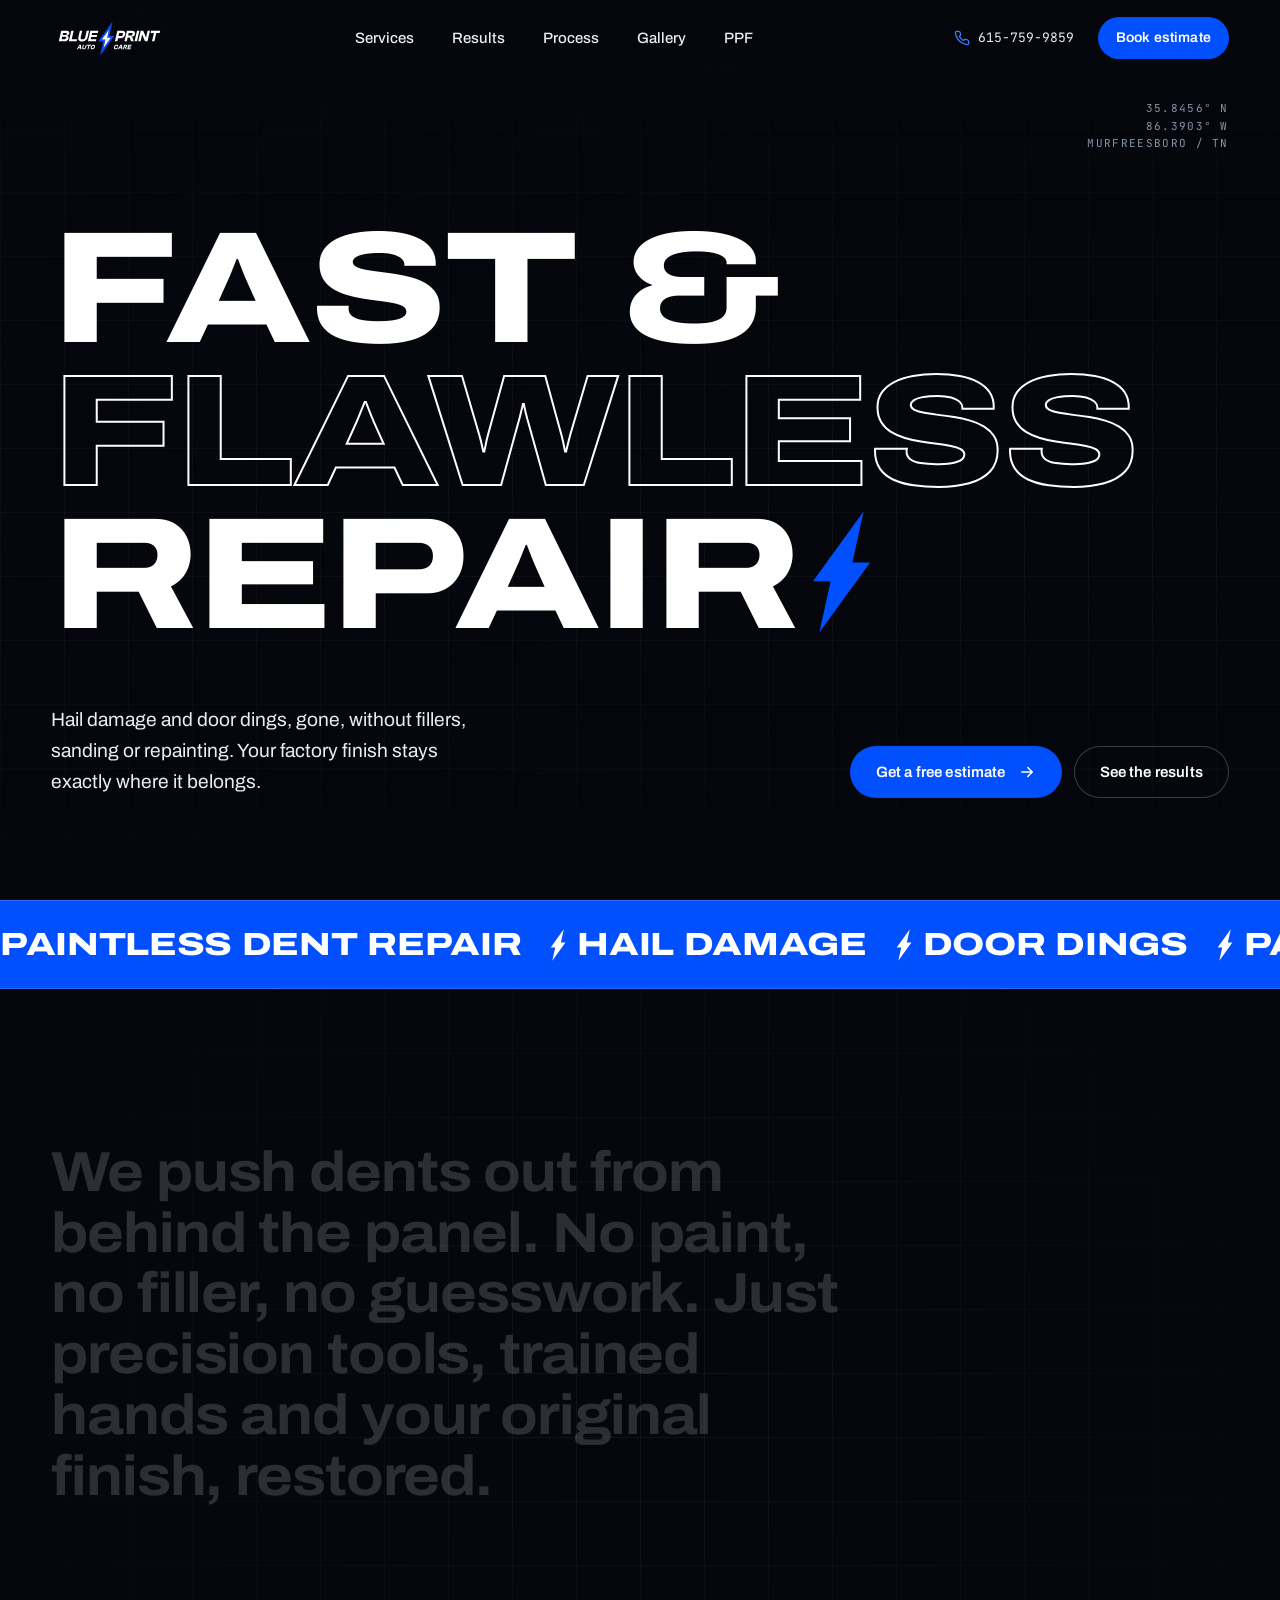
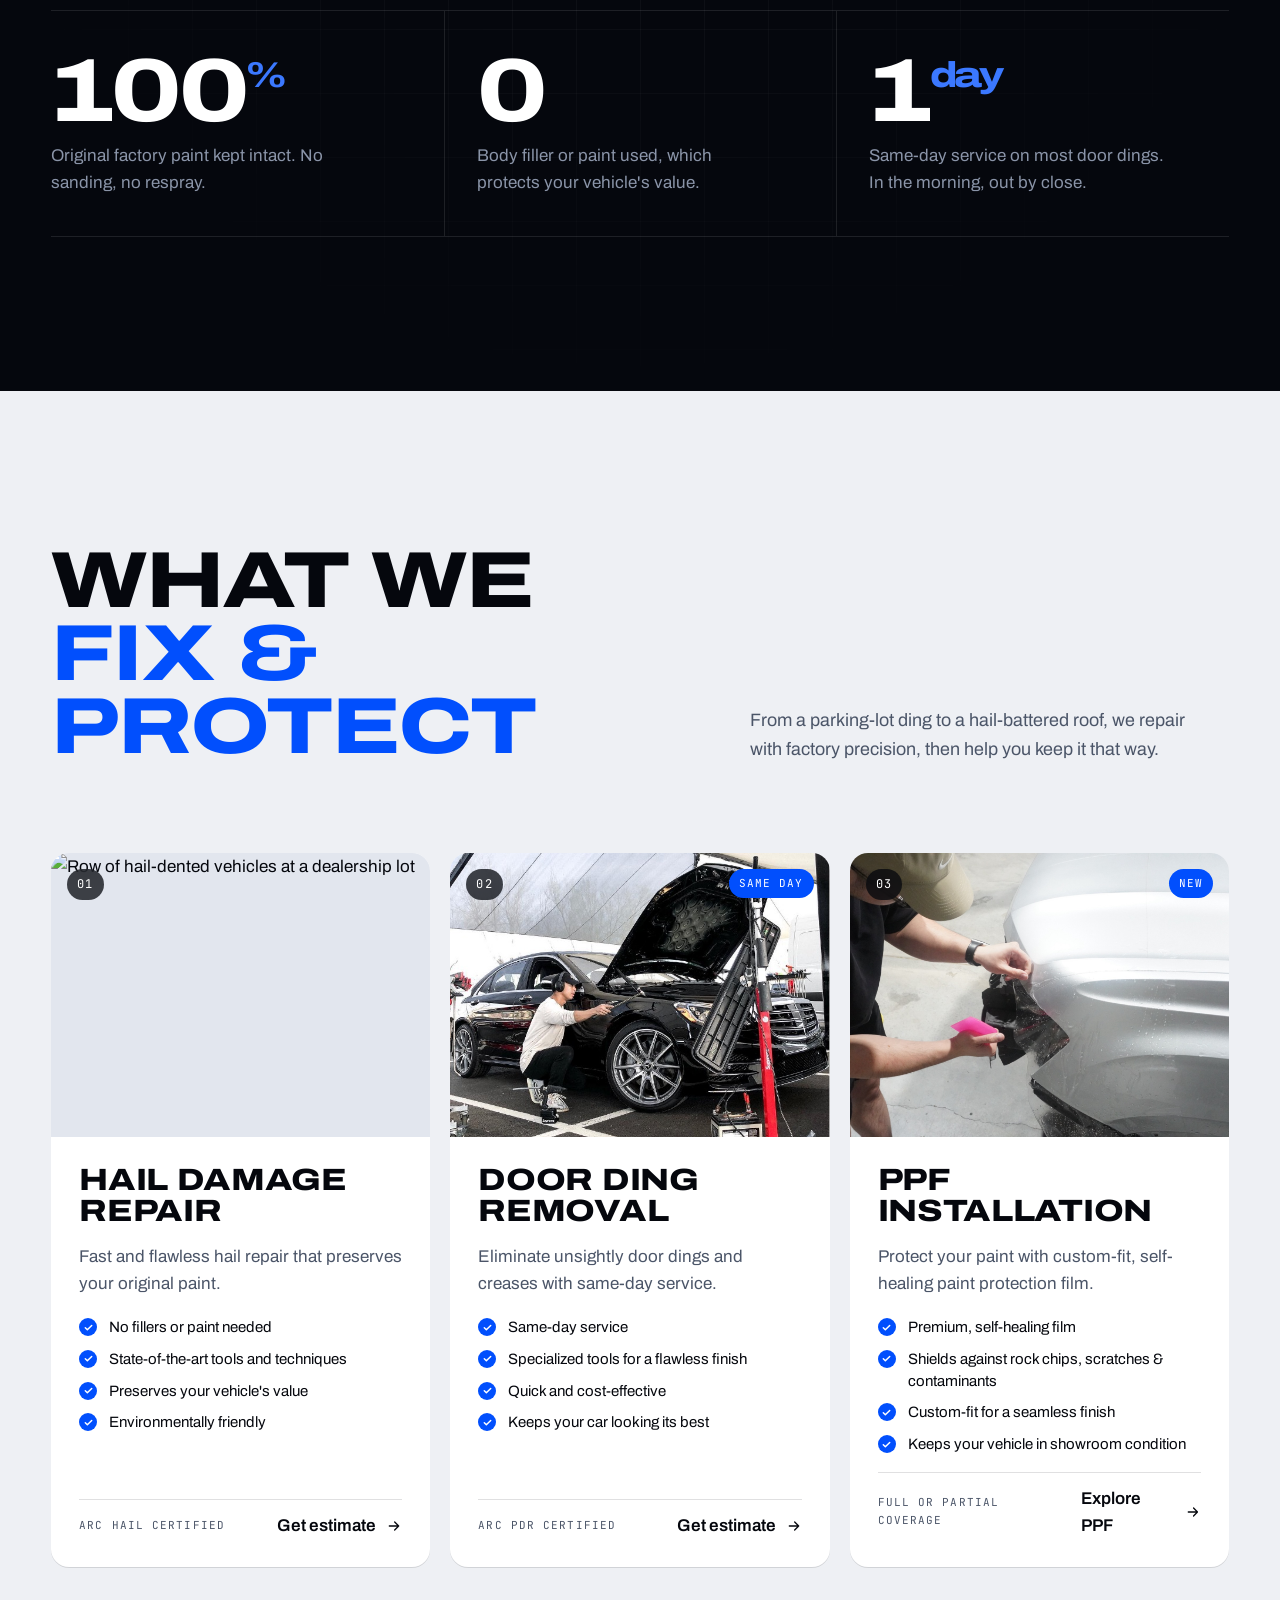
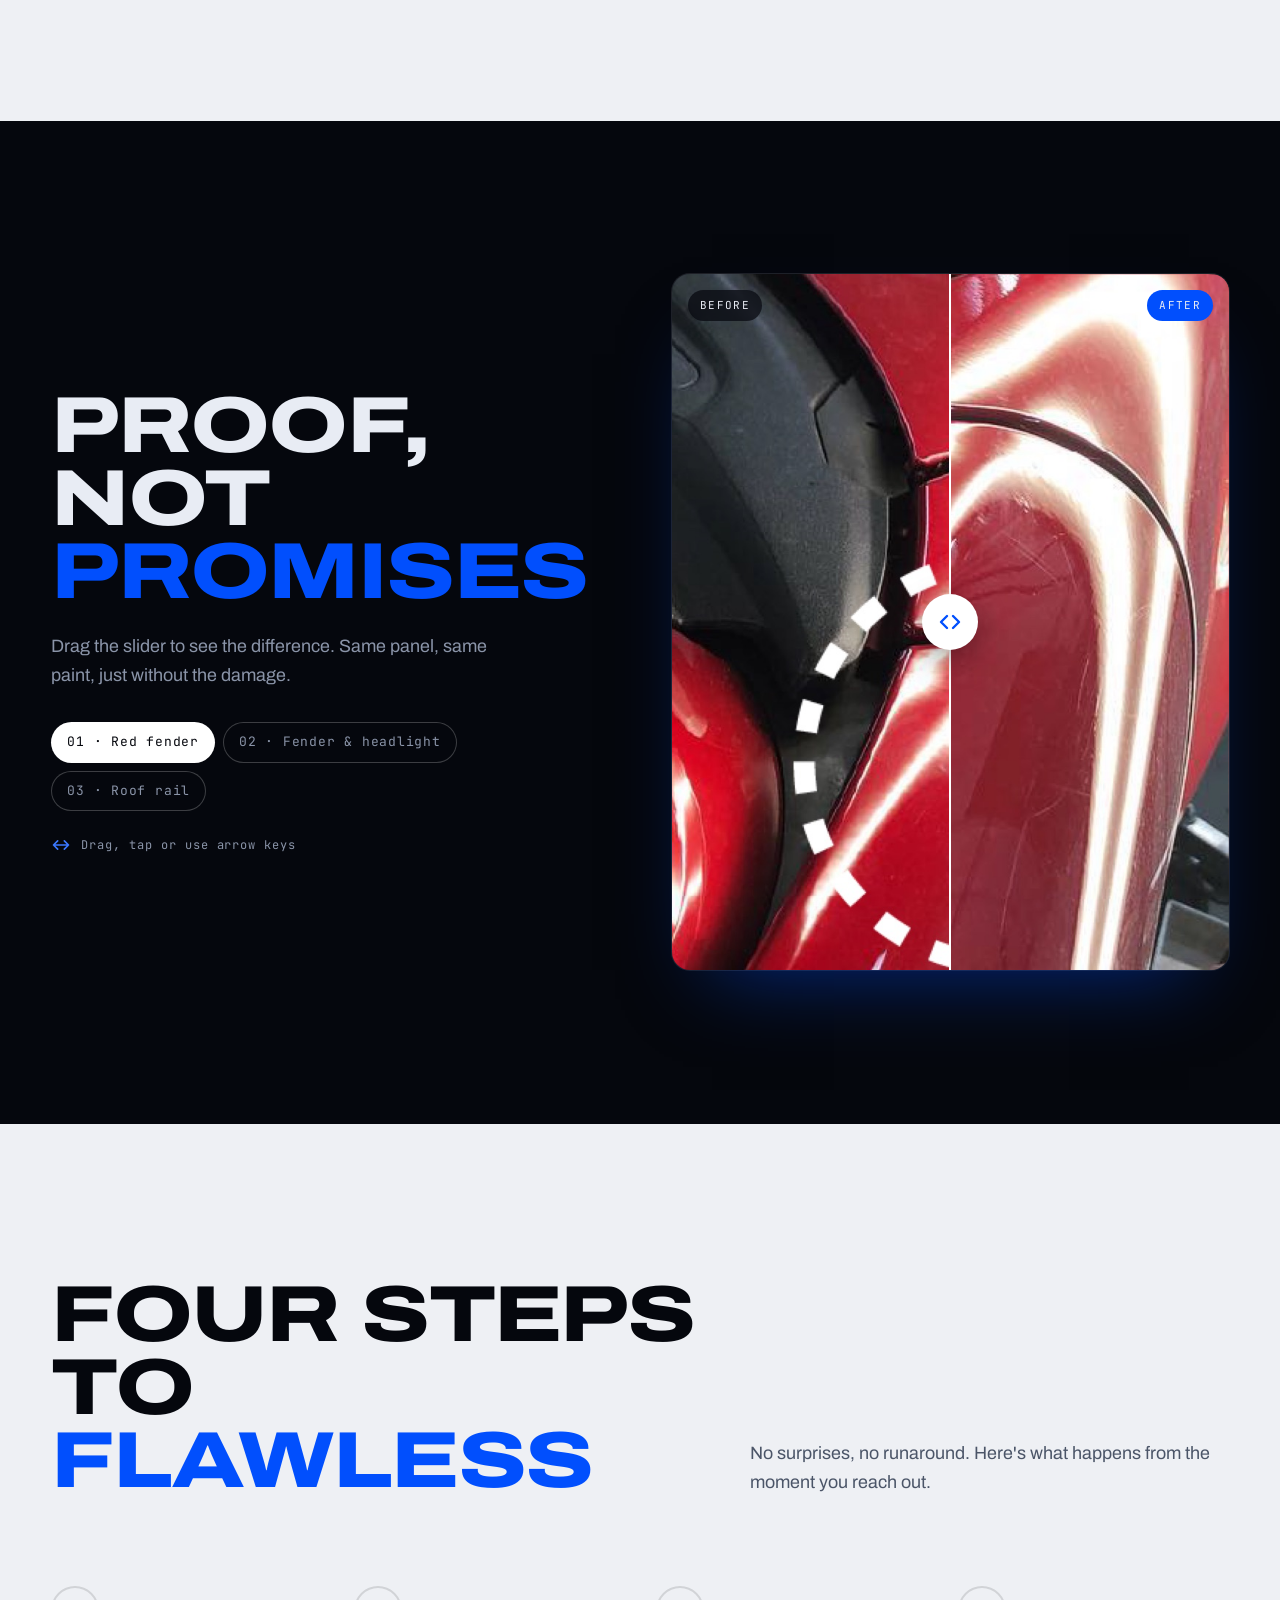
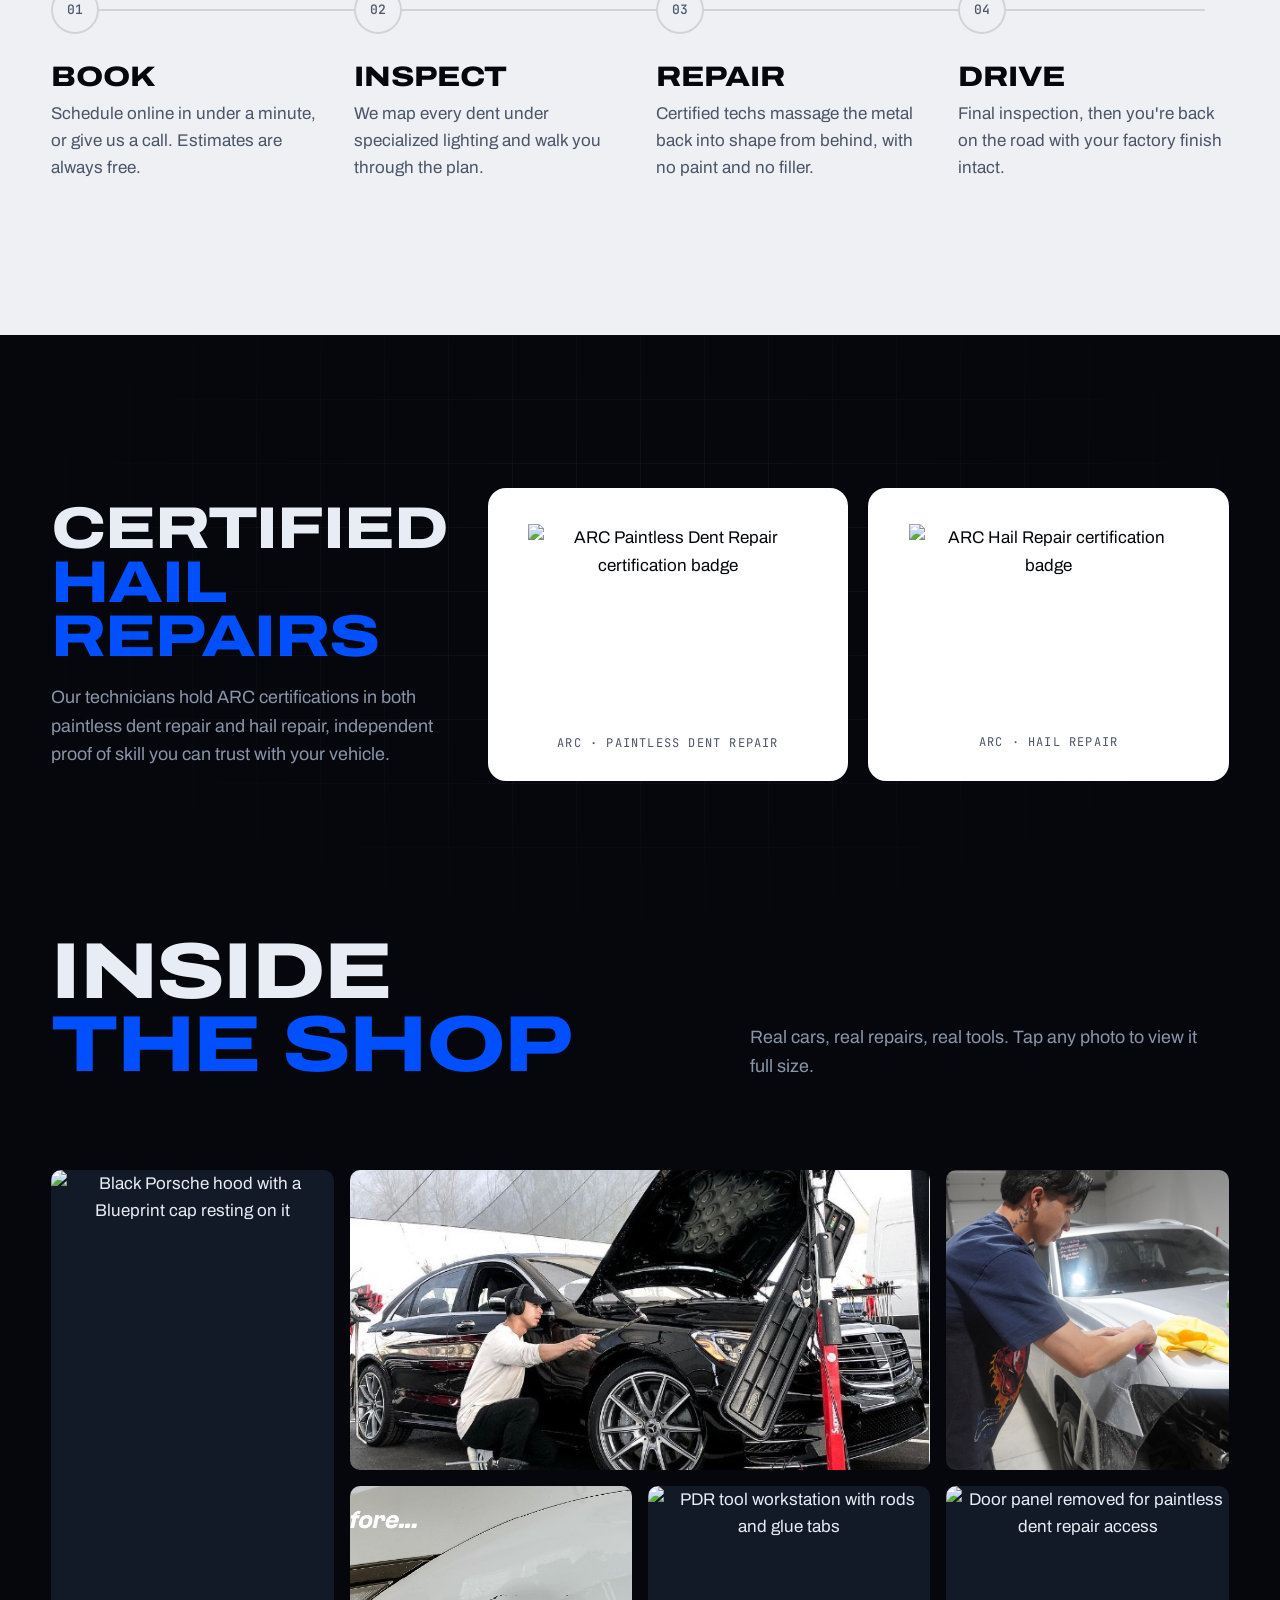
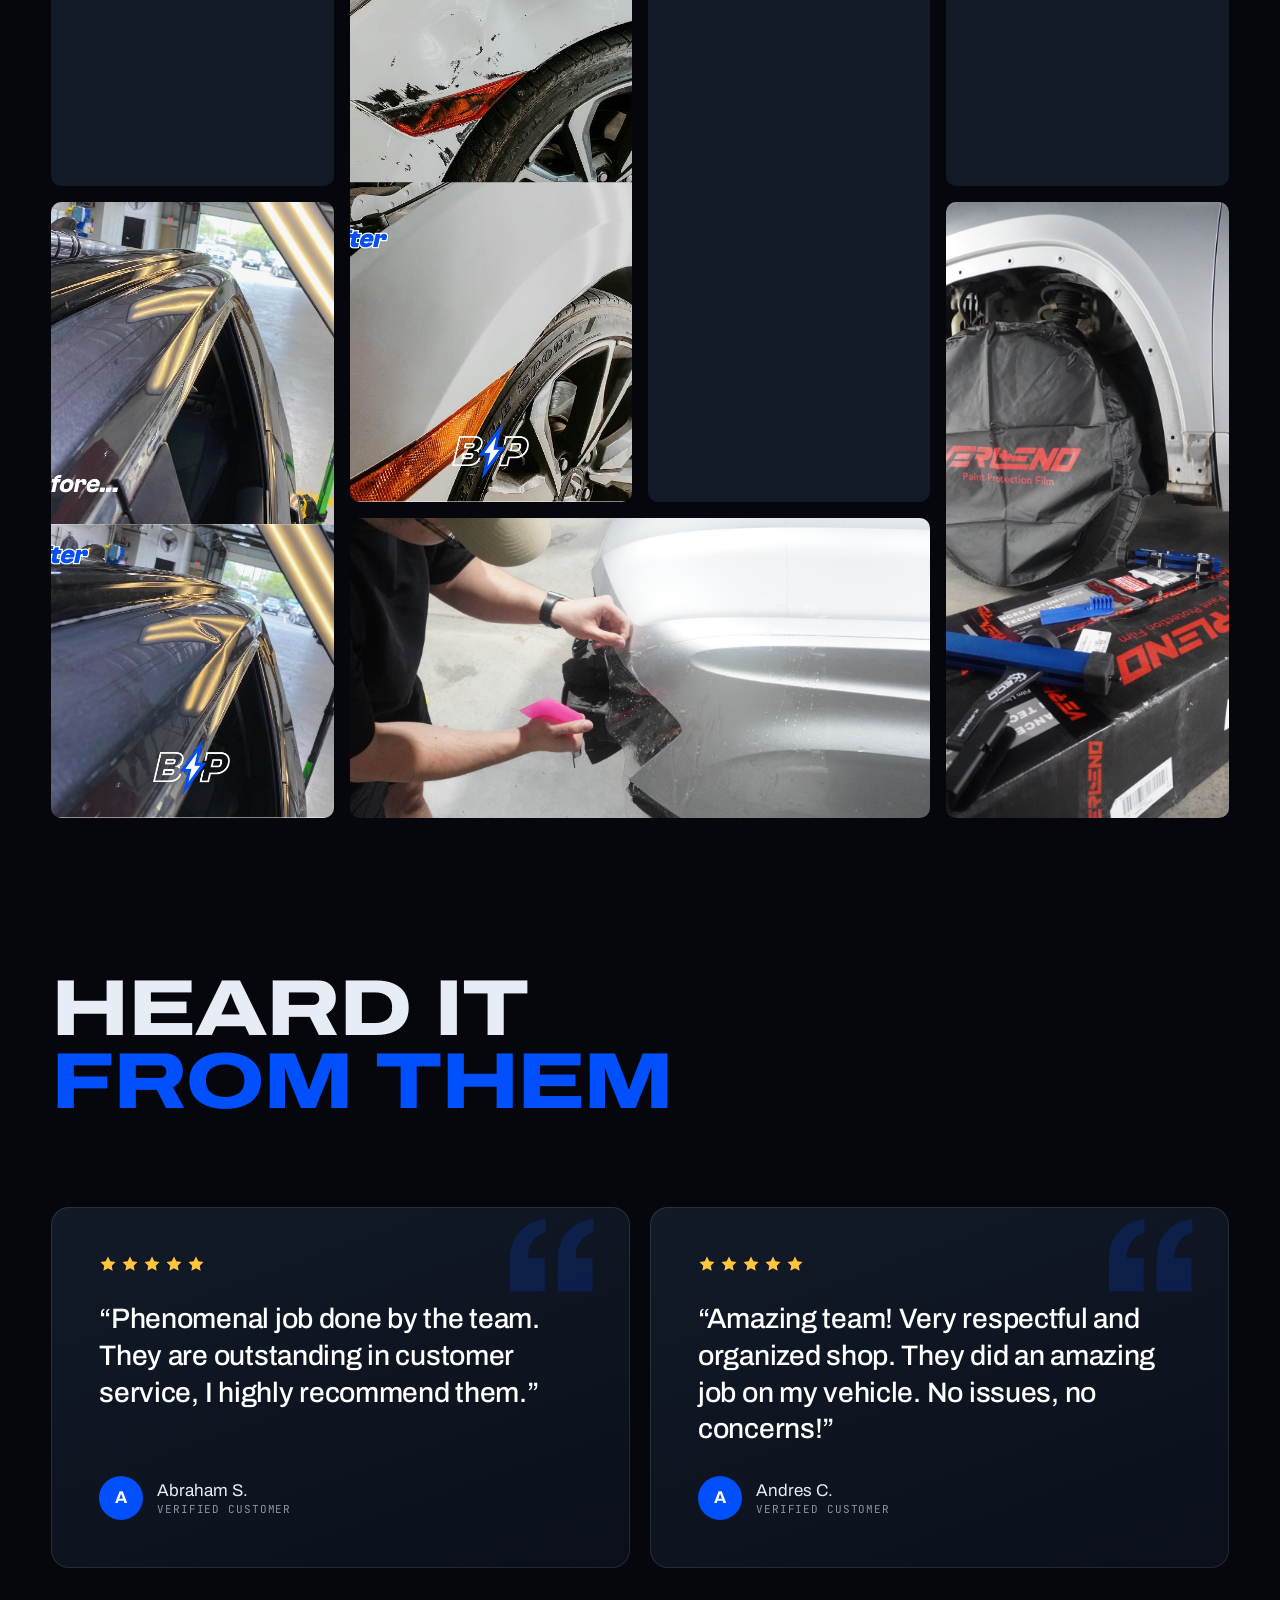
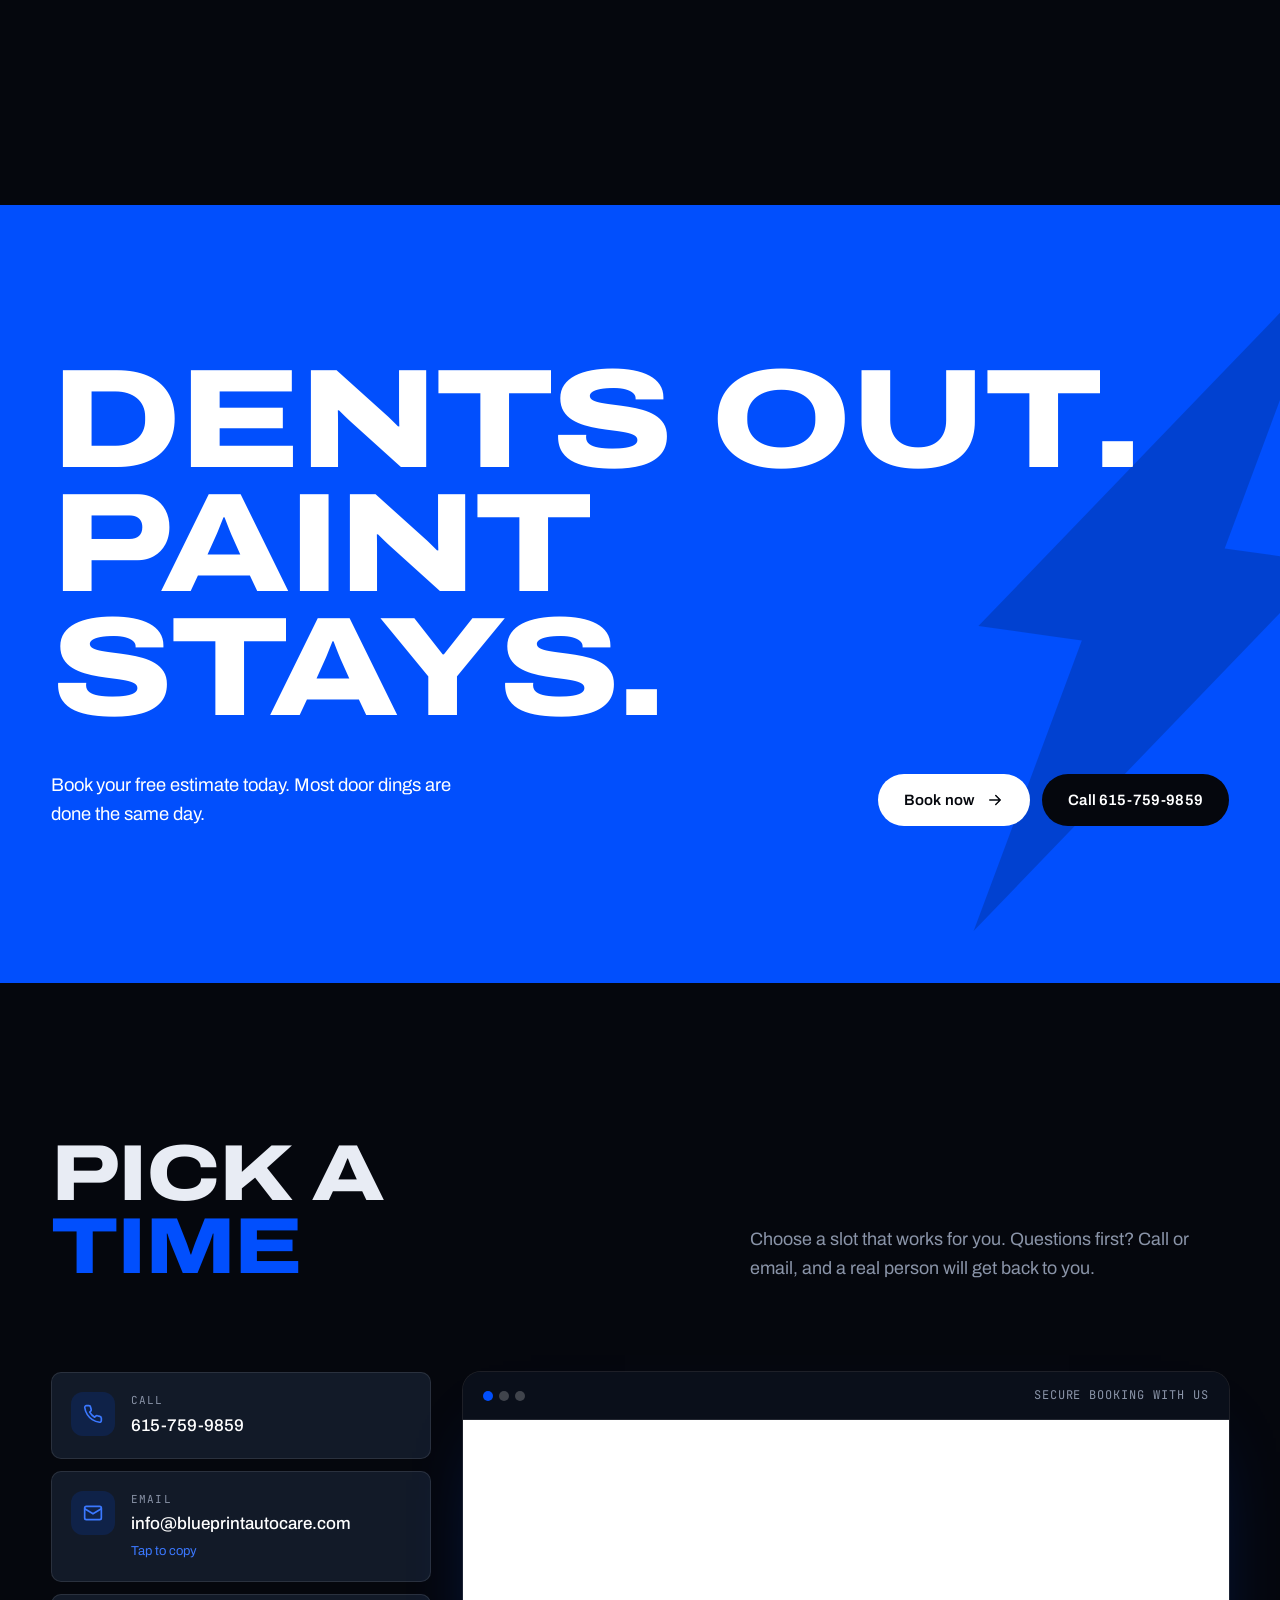
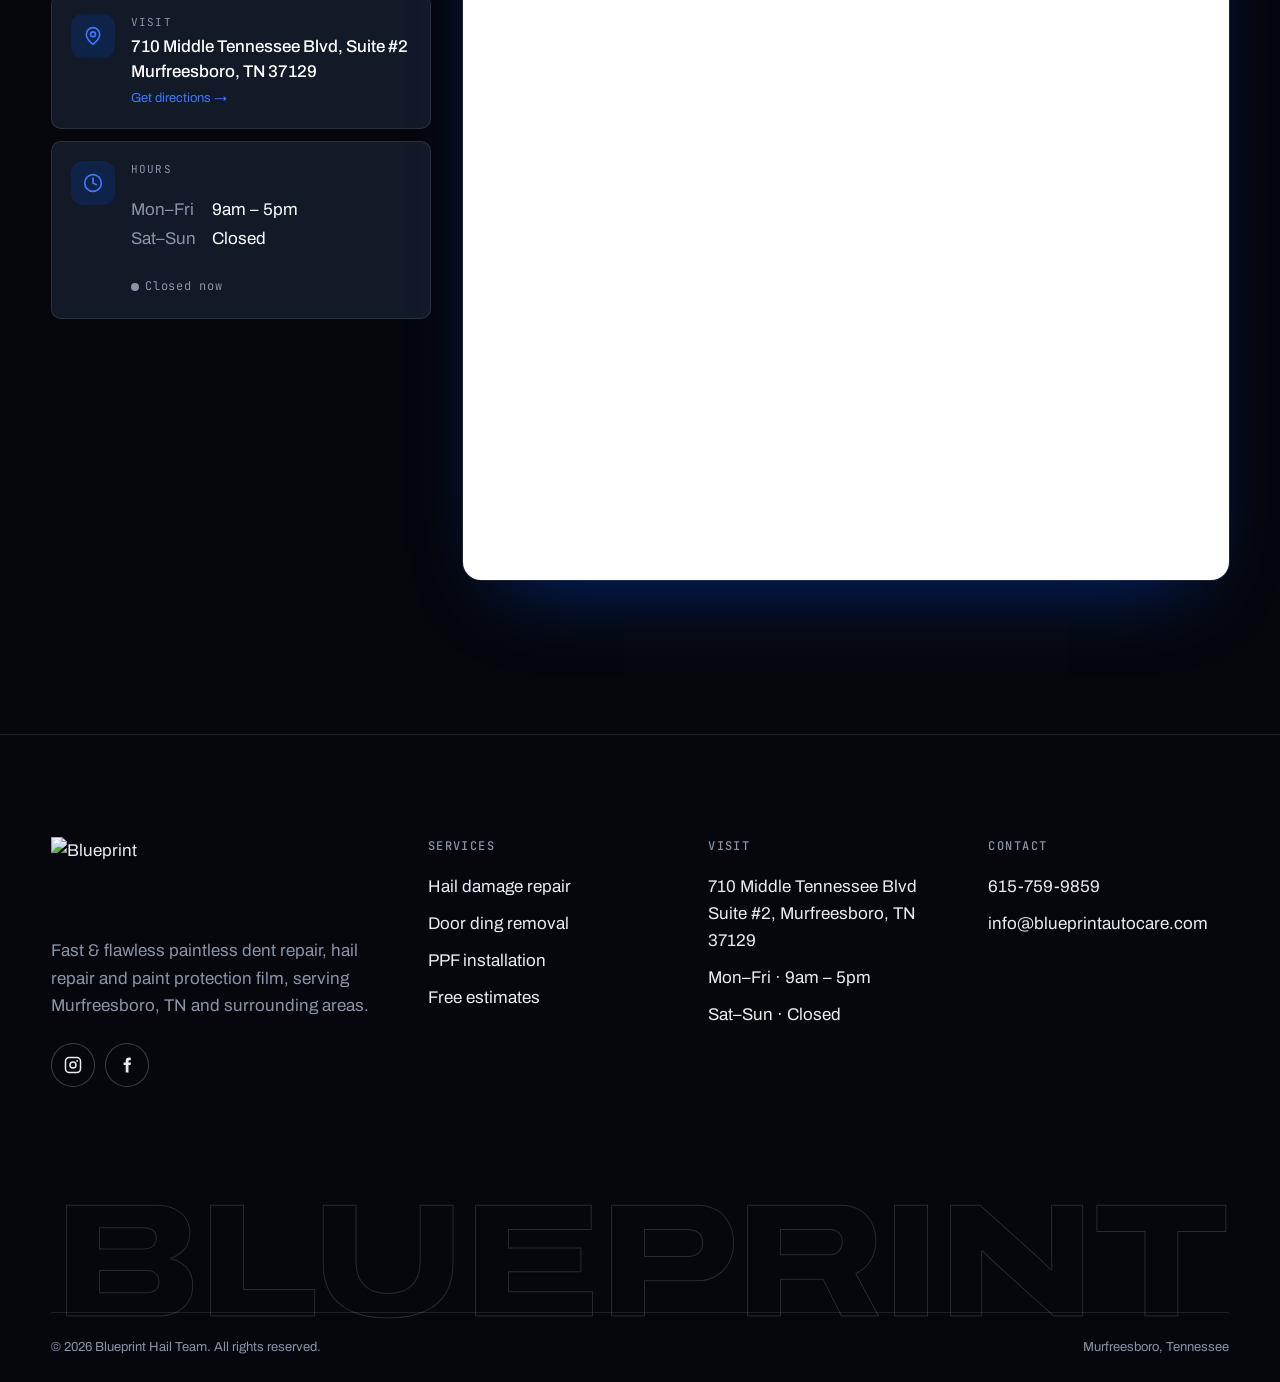
==== commit 1724806f: "Scheduling Added" ====
--- a/index.html
+++ b/index.html
@@ -456,7 +456,7 @@
 					<div class="scheduler reveal">
 						<div class="scheduler__bar"><span class="scheduler__dots" aria-hidden="true"><i></i><i></i><i></i></span><span>Secure booking with us</span></div>
 						<!-- Google Calendar Appointment Scheduling begin -->
-<iframe src="https://calendar.google.com/calendar/appointments/schedules/AcZssZ2P0lIAbGLiR3K-W4976WwD8EBDW6SEz6bKkScvPcoPEzA7Uhv_6_Kh0KGtB_3BS-S6Pb1pARoO?gv=true" style="border: 0" width="100%" height="600" frameborder="0"></iframe>
+<iframe src="https://calendar.google.com/calendar/appointments/schedules/AcZssZ3xQs1kfRw1D3EmBy63SPdohF120J77RS_fxIB2FsFjP1YgajVEA9izrWqKgwVuy_xCt1-NhyUS?gv=true" style="border: 0" width="100%" height="600" frameborder="0"></iframe>
 <!-- end Google Calendar Appointment Scheduling -->
 					</div>
 				</div>
